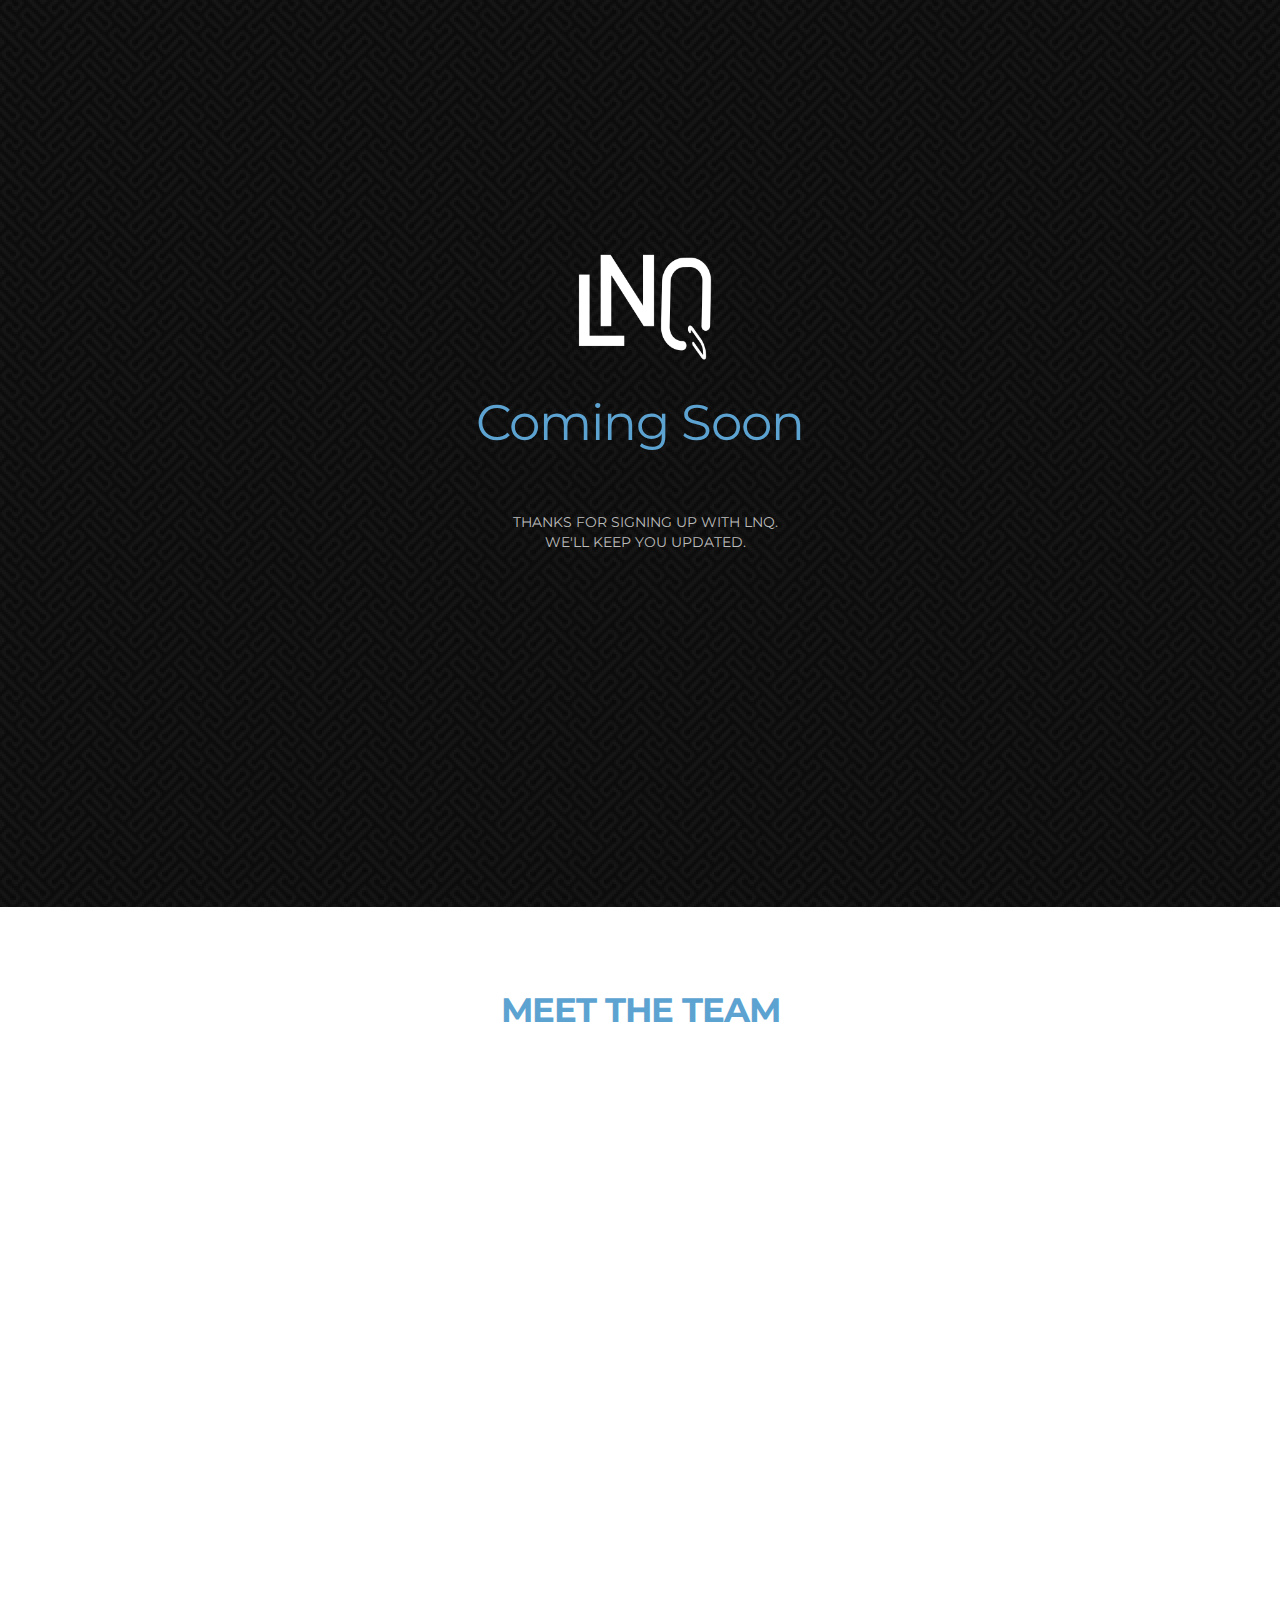
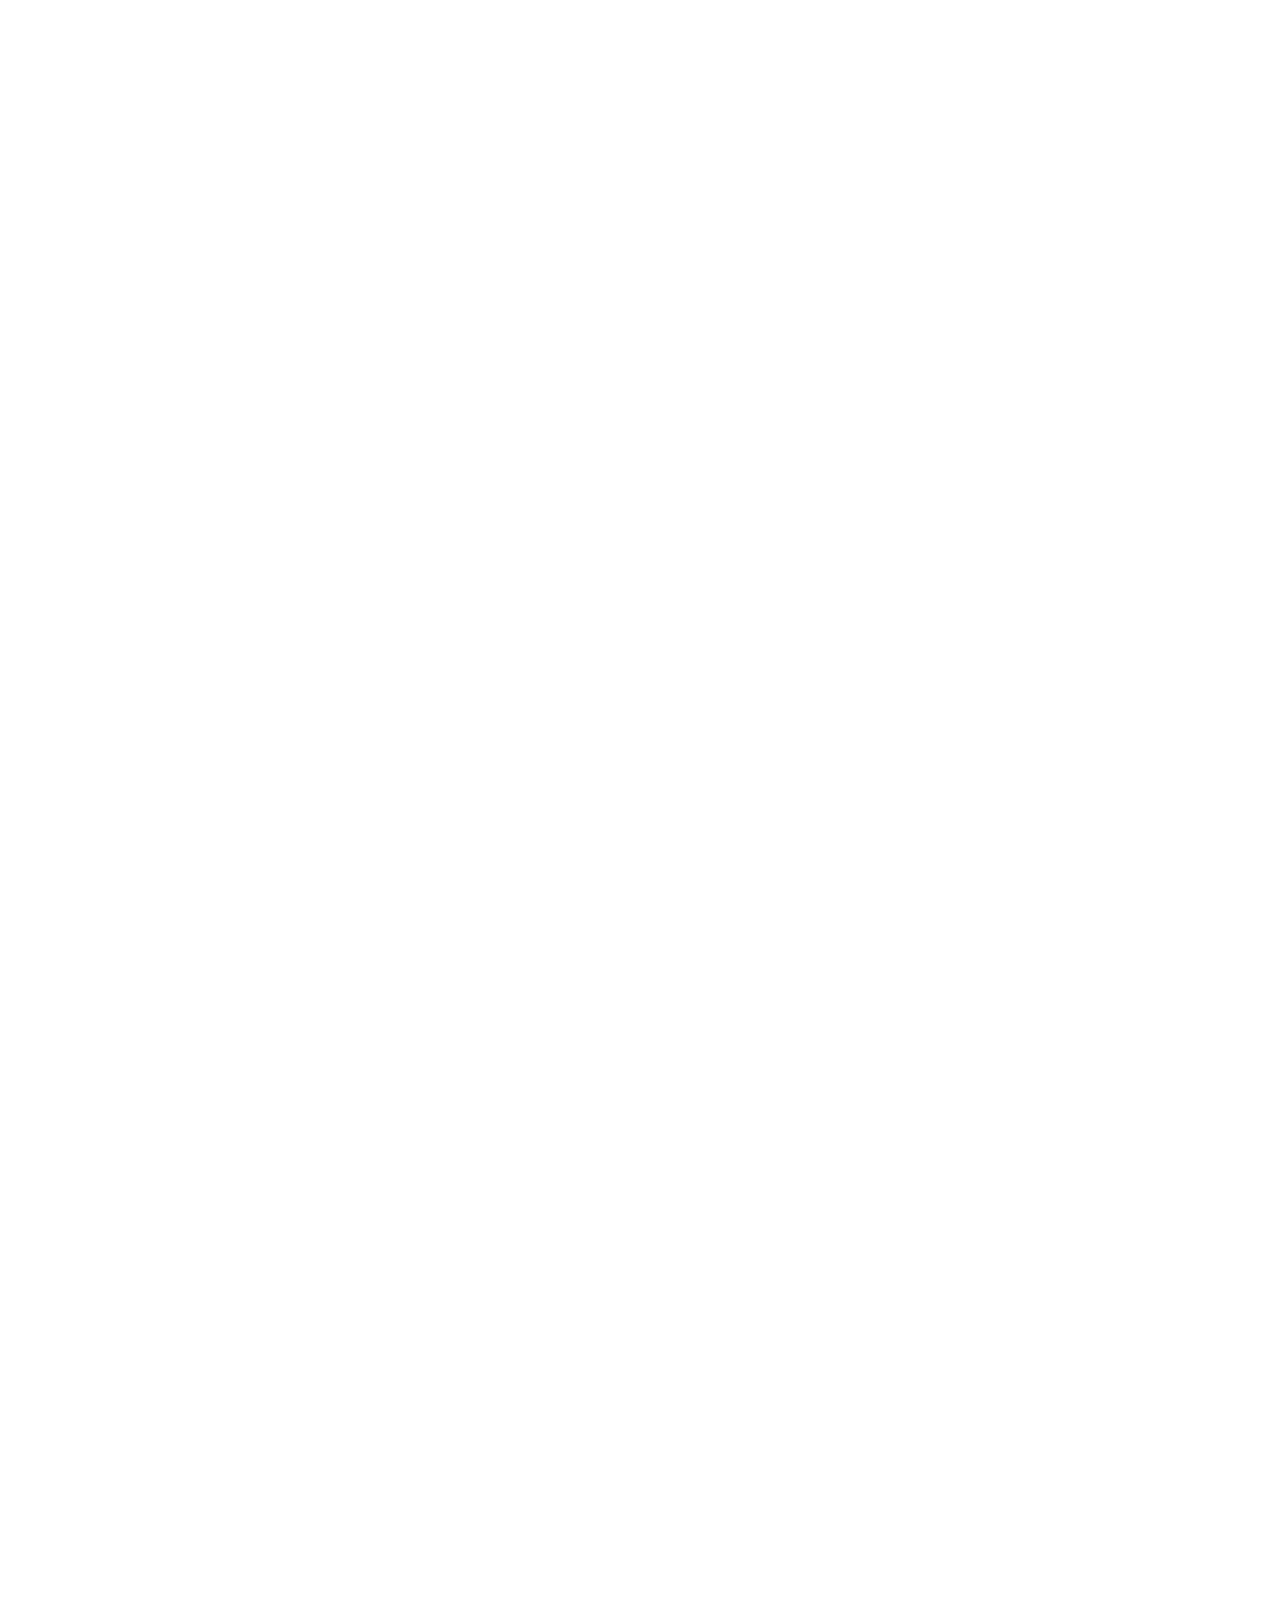
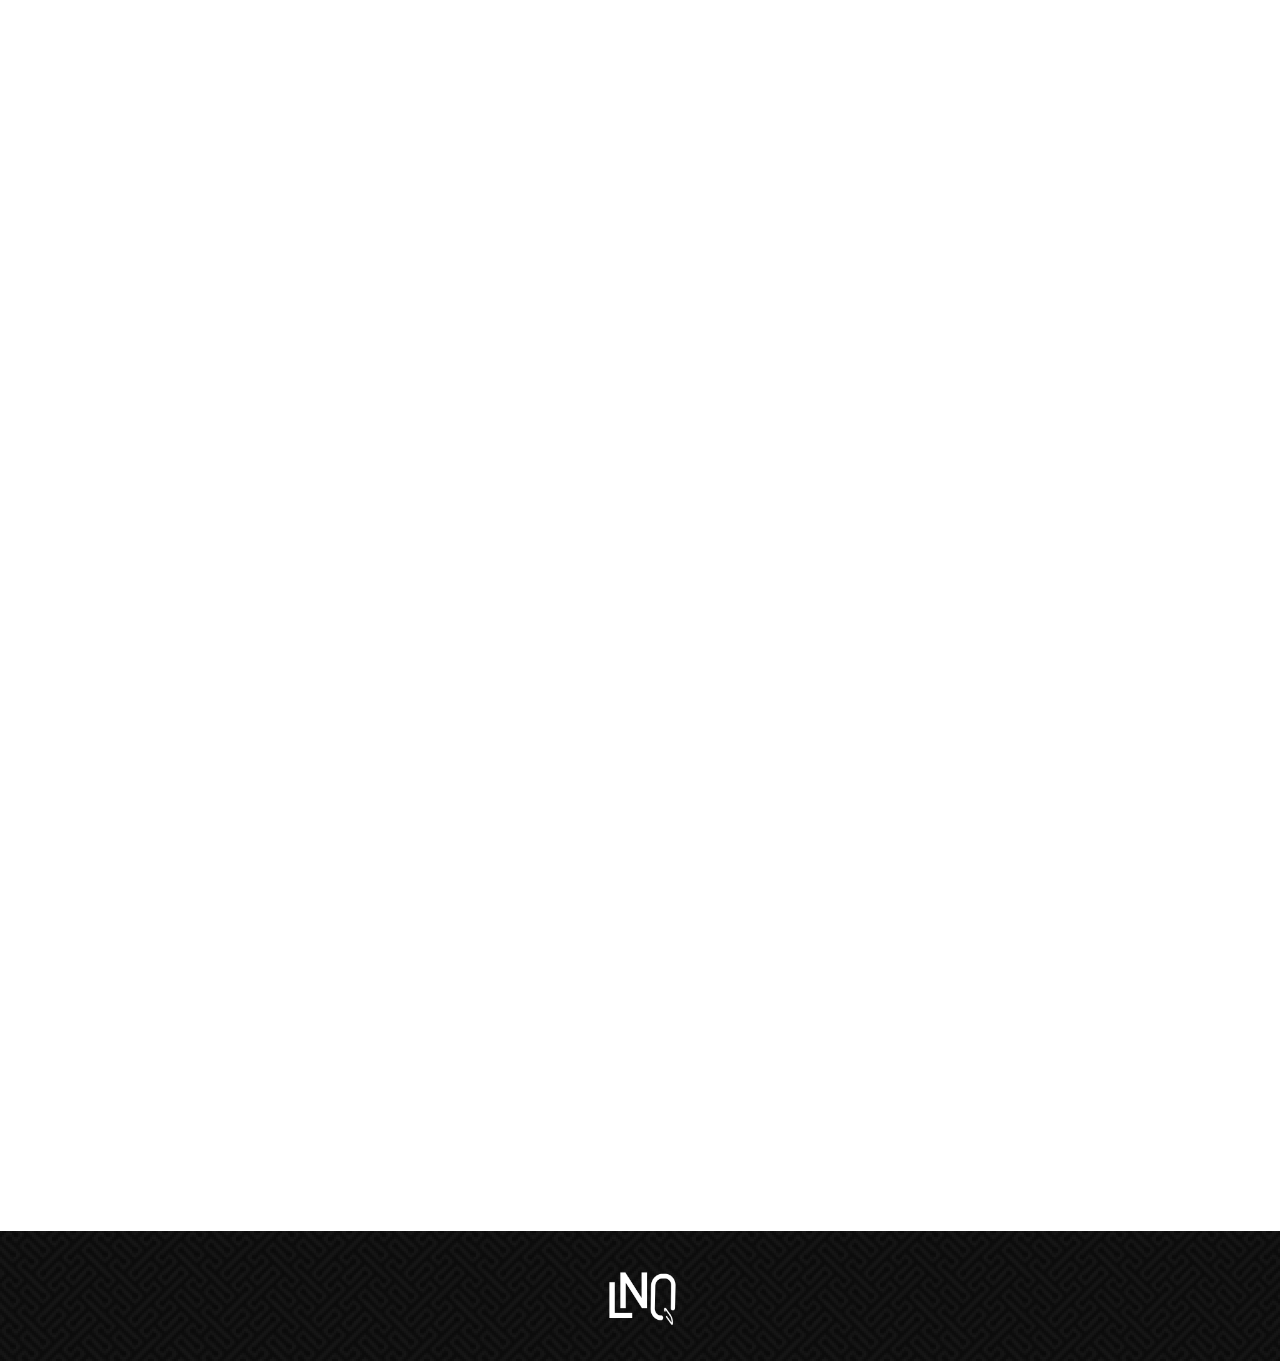
==== thanks-for-signing-up.html @ 4c116ed5 "change Alison's bio from Socialwise to Conscious Office" ====
<!doctype html>
<html>
<head>
<meta charset="utf-8">
<meta name="viewport" content="width=device-width, maximum-scale=1">

<title>LNQ Systems | Thanks for Signing Up</title>
<link rel="icon" href="favicon.png" type="image/png">
<link rel="shortcut icon" href="favicon.ico" type="img/x-icon">

<link href='http://fonts.googleapis.com/css?family=Montserrat:400,700' rel='stylesheet' type='text/css'>
<link href='http://fonts.googleapis.com/css?family=Open+Sans:400,300,800italic,700italic,600italic,400italic,300italic,800,700,600' rel='stylesheet' type='text/css'>

<link href="css/bootstrap.css" rel="stylesheet" type="text/css">
<link href="css/template-styling.css" rel="stylesheet" type="text/css">
<link href="css/font-awesome.css" rel="stylesheet" type="text/css">
<link href="css/responsive.css" rel="stylesheet" type="text/css">
<link href="css/animate.css" rel="stylesheet" type="text/css">
<link href="css/lnq-styling.css" rel="stylesheet" type="text/css">

<!--[if IE]><style type="text/css">.pie {behavior:url(PIE.htc);}</style><![endif]-->

<script type="text/javascript" src="js/jquery.1.8.3.min.js"></script>
<script type="text/javascript" src="js/bootstrap.js"></script>
<script type="text/javascript" src="js/jquery-scrolltofixed.js"></script>
<script type="text/javascript" src="js/jquery.easing.1.3.js"></script>
<script type="text/javascript" src="js/jquery.isotope.js"></script>
<script type="text/javascript" src="js/wow.js"></script>
<script type="text/javascript" src="js/classie.js"></script>


<!--[if lt IE 9]>
    <script src="js/respond-1.1.0.min.js"></script>
    <script src="js/html5shiv.js"></script>
    <script src="js/html5element.js"></script>
<![endif]-->


</head>
<body>
<div style="overflow:hidden;">
<header class="header" id="header"><!--header-start-->
	<div class="container">
    	<figure class="logo">
            <a href="index.html"><img src="img/lnq_logo.png" alt="LNQ Logo 1" id="lnq-logo"></a>  
        	<!-- <a href="#"><img src="img/lnq_logo_color_link.png" alt="LNQ Logo 1" id="lnq-logo"></a>	 -->
        </figure>	
        <h1 id="coming-soon" class="blue">Coming Soon</h1>
        <br>
        <ul class="we-create animated fadeInUp delay-1s">
        	<li>Thanks for signing up with LNQ.<br>
        	We'll keep you updated.</li>
        </ul>
    </div>
</div>
</header><!--header-end-->

<!-- still TODO : make LNQ logo higher up vertically on small screens, connect agile crm, input bios, add favicon -->



<section class="main-section team" id="team"><!--main-section team-start-->
    <div class="container">
        <h2>Meet The Team</h2><br>
       <!--  <h6>Tagline area.</h6> -->
        <div class="team-leader-block clearfix">
            <div class="team-leader-box wow fadeInDown delay-03s no-border-before">
              <!--   <div class="team-leader wow fadeInDown delay-03s"> 
                    <div class="team-leader-shadow"><a href="#"></a></div>
                    <img src="img/generic-profile-photo.jpg" alt="">
                    <ul>
                        <li><a href="#" class="fa-twitter"></a></li>
                        <li><a href="#" class="fa-facebook"></a></li>
                        <li><a href="#" class="fa-pinterest"></a></li>
                        <li><a href="#" class="fa-google-plus"></a></li>
                    </ul>
                </div> -->
                <div class="row">
                    <div class="col-sm-6 leader-1">
                        <h3>Ahsan Awan</h3>
                        <span>Chief Executive Officer</span>
                        <p>Ahsan Awan is a founder, Board Director, and CEO of LNQ Systems, as well as the founder and CEO of American Presswire. He is the former CEO of Occulex, an augmented reality medical device and imaging technology developer, and former CEO of Global CINRG, a multinational biopharma CRO. He also served as founding Director of the Clinical Trials Division of Pharmalink, Inc., a pharmaceutical product reverse distributor, as well as Director of Development at California Northstate University.</p>
                    </div><!-- end .col-sm-6 -->
                    <div class="col-sm-6">
                        <p>Mr. Awan caused operational growth that lead to successful contingent resourcing efforts in nearly 100 different countries and involving nearly 200 pharmaceutical products over a 10 year period. His achievements and success in pharmaceuticals and healthcare have been acknowledged in PharmaVioce Magazine, where he was a member of the prestigious PharmaVoice 100 in 2006, 2007, 2009 and 2011. He brought seasoned software development, clinical development, contingent workforce and outsourcing leadership experience to the Clinical Trials Division of PharmaLink, where he was the principal architect of the TRAPS™ Supply Chain Management and drug accountability software system. He also led a CNU team that developed one of the most innovative governance systems and curricular models for medical education in the world. He attended the University of Oregon, The George Washington University, and the University of Florida.</p>
                        <p>Mr. Awan serves as a Key Opinion Leader and Consultant to numerous Wall Street hedge and mutual funds, investment banks and firms, as well as a handful of private and public companies involved in technology, software, healthcare, pharmaceuticals, medical device, and other related enterprises.</p>
                    </div><!-- end .col-sm-6 -->
                </div><!-- end div .row -->
            </div>
        </div>
        <div class="team-leader-block clearfix">
            <div class="team-leader-box  wow fadeInDown delay-03s">
                <!-- <div class="team-leader wow fadeInDown delay-03s"> 
                    <div class="team-leader-shadow"><a href="#"></a></div>
                    <img src="img/generic-profile-photo.jpg" alt="">
                    <ul>
                        <li><a href="#" class="fa-twitter"></a></li>
                        <li><a href="#" class="fa-facebook"></a></li>
                        <li><a href="#" class="fa-pinterest"></a></li>
                        <li><a href="#" class="fa-google-plus"></a></li>
                    </ul>
                </div> -->
                <div class="row">
                    <div class="col-sm-6 leader-3">
                        <h3>Neil Manning</h3>
                        <span>Chief Operating Officer</span>
                        <p>Neil Manning is a founder, Board Director, and COO of LNQ Systems, an Executive Director of American Presswire, and Manager of Professional Services at a fortune 500 software development firm. He is a former project executive at EPIQ Systems, a legal services firm that facilitated numerous large Class Action lawsuits including the creation of software to process claims, determine awards, and deliver payments to class members.</p>
                    </div><!-- end .col-sm-6 -->
                    <div class="col-sm-6">
                        <p>Mr. Manning is a key client relationship manager. His achievements and success in the legal and technology fields have been widely recognized. His teams represent anywhere from 30 to 70 percent of his division’s revenue, and he has been trusted with the most complex projects and largest team oversight. Some of the major class action cases Mr. Manning oversaw include: the Exxon Valdez Oil Spill, In Re Managed Care Litigation, and Hurricane Katrina Insurance Mediations. More recently, Mr. Manning has moved into the technology development field working with top tier Banks and Credit Unions developing technological solutions to help ease the movement of money, provide simple solutions to assist banks in the move away from the brick and mortar and into the virtual space, retaining and building end-users, and increasing revenue 10-fold. He attended the University of Oregon, the University of Portland, and holds numerous leadership and management certificates.</p>
                        <p>Mr. Manning serves as a Key Opinion Leader and Consultant to Wall Street hedge and mutual funds, investment banks and companies involved in banking, financial technology, software development, and other related business sectors.</p>
                    </div><!-- end .col-sm-6 -->
                </div><!-- end div .row -->
            </div><!-- end team-laeder-box -->
        </div>
        <div class="team-leader-block clearfix">
            <div class="team-leader-box wow fadeInDown delay-03s">
                <!-- <div class="team-leader  wow fadeInDown delay-06s"> 
                    <div class="team-leader-shadow"><a href="#"></a></div>
                    <img src="img/generic-profile-photo.jpg" alt="">
                    <ul>
                        <li><a href="#" class="fa-twitter"></a></li>
                        <li><a href="#" class="fa-facebook"></a></li>
                        <li><a href="#" class="fa-pinterest"></a></li>
                        <li><a href="#" class="fa-google-plus"></a></li>
                    </ul>
                </div> -->
                <div class="row">
                    <div class="col-sm-6 leader-4">
                        <h3>Alison Ostendorf</h3>
                        <span>Chief Product Officer</span>
                        <p>Alison Ostendorf is a founder, Board Director, and CXO of LNQ Systems, as well as the founder of Responsive Redesign, and founder of Conscious Office Inc., a business products supplier focused on green supply chain and scalable environmental sustainability. She is a former licensed real estate agent in the state of New York, as well as a highly experienced laboratory scientist focused on optical fluorescence and confocal microscopy focused on improving targeting and mapping of cell activity and interaction. Ms. Ostendorf is also an experienced lighting design and stage management expert with nearly a decade of experience involving over 120 different shows in the San Francisco Bay Area and New York City.</p>
                    </div><!-- end .col-sm-6 -->
                    <div class="col-sm-6">
                        <p>Ms. Ostendorf is a self-taught coder responsible for software that automates the investment property location process. She oversees a rapidly growing agency responsible for the development of a half dozen disruptive technologies as well as FundImpact.io, a site that aids investors with the identification and location of social ventures they’re passionate about. At the age of 20, she was considered a confocal and fluorescence microscopy expert and was teaching PhD students. She attended the University of California, Berkeley, and Merritt College.</p> 
                        <p>Ms. Ostendorf is a member of the Social Venture Network and the American Sustainable Business Council. She serves as a Key Opinion Leader and Consultant to Wall Street hedge and mutual funds, investment banks and firms, as well as a handful of companies involved in technology, software, real estate, and various other enterprises.</p>
                    </div><!-- end .col-sm-6 -->
                </div><!-- end div .row -->
            </div><!-- end .team-leader-box -->
        </div><!-- end .team-leader-block -->
        <div class="team-leader-block clearfix">
            <div class="team-leader-box wow fadeInDown delay-03s no-border-before">
              <!--   <div class="team-leader wow fadeInDown delay-03s"> 
                    <div class="team-leader-shadow"><a href="#"></a></div>
                    <img src="img/generic-profile-photo.jpg" alt="">
                    <ul>
                        <li><a href="#" class="fa-twitter"></a></li>
                        <li><a href="#" class="fa-facebook"></a></li>
                        <li><a href="#" class="fa-pinterest"></a></li>
                        <li><a href="#" class="fa-google-plus"></a></li>
                    </ul>
                </div> -->
                <div class="row">
                    <div class="col-sm-6 leader-1">
                        <h3>Matthew Woodget</h3>
                        <span>Chief Marketing Officer</span>
                        <p>Matthew Woodget is the CMO of LNQ Systems, as well as the founder and Chief Strategist of Go Narrative, a strategic marketing enterprise focused on business storytelling. He is a former SVP of Emphatic Thinking, and a former Senior Manager at Microsoft. He has also held multiple positions at Intel Corp.</p>
                    </div><!-- end .col-sm-6 -->
                    <div class="col-sm-6">
                        <p>Mr. Woodget is an award winning marketing campaign producer whose work has been directly responsible for more than doubling enterprise revenue. He has successfully filed a patent and led the launch of a near billion dollar Microsoft subsidiary. He has also led global partnerships with the Lotus Formula One auto racing team, and he has overseen global events catering to nearly 200,000 customers. He attended the University of Kent at Canterbury, U.K.</p>
                        <p>Mr. Woodget serves as a Key Opinion Leader and Consultant to numerous Wall Street hedge and mutual funds, investment banks and firms, as well as a handful of private and public companies involved in technology, software, and a number of other enterprises.</p>
                    </div><!-- end .col-sm-6 -->
                </div><!-- end div .row for Matt Woodget -->
            </div><!-- end team-leader-box -->
        </div><!-- end team-leader-block -->
        <div class="team-leader-block clearfix">
            <div class="team-leader-box wow fadeInDown delay-03s no-border-before">
              <!--   <div class="team-leader wow fadeInDown delay-03s"> 
                    <div class="team-leader-shadow"><a href="#"></a></div>
                    <img src="img/generic-profile-photo.jpg" alt="">
                    <ul>
                        <li><a href="#" class="fa-twitter"></a></li>
                        <li><a href="#" class="fa-facebook"></a></li>
                        <li><a href="#" class="fa-pinterest"></a></li>
                        <li><a href="#" class="fa-google-plus"></a></li>
                    </ul>
                </div> -->
                <div class="row">
                    <div class="col-sm-6 leader-1">
                        <h3>Bobby Kaura</h3>
                        <span>Chief Strategy Officer</span>
                        <p>Bobby is the [CSO] of LNQ Systems, as well as an Associate Director of Market Business Development at Illumina Inc., a global leader in the development, manufacture, and marketing of genomics technologies. He has spent numerous years at the nexus of healthcare and technology, leading and delivering initiatives to achieve better outcomes for patients.  He recently left the NHS sector, and prior to that was the Head of Strategy and Marketing at Thermaprox, as well as the former UK Healthcare Strategist and Program Lead, Chief of Staff, and Strategic Projects Manager for F. Hoffmann-La Roche AG, one of the world’s largest and most respected biopharma and health science enterprises.</p>
                    </div><!-- end .col-sm-6 -->
                    <div class="col-sm-6">
                        <p>Bobby has spent years overseeing high level corporate strategy both externally as it relates to policy and communication, as well as internally as it relates to the confluence of science, finance and IT. He has successfully secured investment from the Sustainability Transformation Fund bringing about improved access to care for patients , as well as authoring a paper on thermal mass and the cold supply chain to support grant applications from the Gates Foundation, GAVI and UNESCO. He has extensive experience in conceiving and transforming strategy in to operational deliverables, developing business use cases, writing white papers, and working with complex data analytics.  He attended the University of London.</p>
                        <p>Bobby serves as an Advisor and Consultant to numerous Accelerators, as well as a handful of private and public companies involved in technology, healthcare, biotechnology and pharmaceuticals.</p>
                    </div><!-- end .col-sm-6 -->
                </div><!-- end div .row for Matt Woodget -->
            </div><!-- end team-leader-box -->
        </div><!-- end team-leader-block -->
        <div class="team-leader-block clearfix">
            <div class="team-leader-box wow fadeInDown delay-03s no-border-before">
              <!--   <div class="team-leader wow fadeInDown delay-03s"> 
                    <div class="team-leader-shadow"><a href="#"></a></div>
                    <img src="img/generic-profile-photo.jpg" alt="">
                    <ul>
                        <li><a href="#" class="fa-twitter"></a></li>
                        <li><a href="#" class="fa-facebook"></a></li>
                        <li><a href="#" class="fa-pinterest"></a></li>
                        <li><a href="#" class="fa-google-plus"></a></li>
                    </ul>
                </div> -->
                <div class="row">
                    <div class="col-sm-6 leader-1">
                        <h3>James Gleason</h3>
                        <span>Chief Financial Officer</span>
                        <p>James Gleason is a Board Director and CFO of LNQ Systems, as well as a Senior Manager of Operations Finance at Masimo Corp., a leading publicly-traded medical technology company. He is a former Finance Manager and Senior Analyst at Ciena Corp. and MetLife, former VP of Finance at Digital Broadband, Inc., and a former finance consultant with significant experience at Ingram Micro, Taco Bell Corp, El Pollo Loco, and Diedrich Coffee.</p>
                    </div><!-- end .col-sm-6 -->
                    <div class="col-sm-6">
                        <p>Mr. Gleason oversees development and management of a $300MM annual operating expense budget and conducts capital planning and ROI analysis for $100MM of annual capital purchases for a $600MM global enterprise where he supports budgeting and forecasting for R&amp;D, G&amp;A, Marketing and Sales functions. He has overseen financial management and expense tracking of $100MM new building purchase and construction project, development of a $30MM marketing and advertising budget, development of a $12MM annual IT budget and operating plan, as well as development and oversight of product lifecycle, product warranty, and multinational production inventory. He has also provided strategic development and support for companies like Ford, Visteon, Kaiser, Shell Oil, and PG&ambp;E. He attended the University of Oregon and the University of Southern California.</p>
                        <p>Mr. Gleason serves as a Key Opinion Leader and Consultant to numerous Wall Street hedge and mutual funds, investment banks and firms, as well as a handful of private and public companies involved in technology, healthcare, medical device, and other related enterprises.</p>
                    </div><!-- end .col-sm-6 -->
                </div><!-- end div .row for Matt Woodget -->
            </div><!-- end team-leader-box -->
        </div><!-- end team-leader-block -->                
    </div><!-- end .container -->
</section><!-- main-section #team-end-->

</div>
<footer class="footer">
    <div class="container">
        <div class="footer-logo">
            <a href="#">
                <img src="img/lnq_logo.png" alt="">
            </a>
        </div>
       <!--  <span class="copyright">Copyright © 2015 | <a href="http://bootstraptaste.com/">Bootstrap Themes</a> by BootstrapTaste</span> -->
    </div>
    <!-- 
        All links in the footer should remain intact. 
        Licenseing information is available at: http://bootstraptaste.com/license/
        You can buy this theme without footer links online at: http://bootstraptaste.com/buy/?theme=Knight
    -->
</footer>
<script type="text/javascript">
    $(document).ready(function(e) {
        $('#test').scrollToFixed();
        $('.res-nav_click').click(function(){
            $('.main-nav').slideToggle();
            return false     
        });
    });
</script>
<script>
wow = new WOW(
  {
    animateClass: 'animated',
    offset:       100
  }
);
wow.init();
</script>
<script type="text/javascript">
    $(window).load(function(){
        
        $('.main-nav li a').bind('click',function(event){
            var $anchor = $(this);
            
            $('html, body').stop().animate({
                scrollTop: $($anchor.attr('href')).offset().top - 102
            }, 1500,'easeInOutExpo');
            /*
            if you don't want to use the easing effects:
            $('html, body').stop().animate({
                scrollTop: $($anchor.attr('href')).offset().top
            }, 1000);
            */
            event.preventDefault();
        });
    })
</script>

<script type="text/javascript">

$(window).load(function(){
  
  
  var $container = $('.portfolioContainer'),
      $body = $('body'),
      colW = 375,
      columns = null;

  
  $container.isotope({
    // disable window resizing
    resizable: true,
    masonry: {
      columnWidth: colW
    }
  });
  
  $(window).smartresize(function(){
    // check if columns has changed
    var currentColumns = Math.floor( ( $body.width() -30 ) / colW );
    if ( currentColumns !== columns ) {
      // set new column count
      columns = currentColumns;
      // apply width to container manually, then trigger relayout
      $container.width( columns * colW )
        .isotope('reLayout');
    }
    
  }).smartresize(); // trigger resize to set container width
  $('.portfolioFilter a').click(function(){
        $('.portfolioFilter .current').removeClass('current');
        $(this).addClass('current');
 
        var selector = $(this).attr('data-filter');
        $container.isotope({
            
            filter: selector,
         });
         return false;
    });
  
});

</script>
</body>
</html>
---- css/template-styling.css ----
@charset "utf-8";
/*
 Knight Bootstrap theme by BootstrapTaste.com
 Theme URI: http://bootstraptaste.com/knight-free-bootstrap-theme/
 Author: BootstrapTaste
 Author URI: http://bootstraptaste.com
 */
 
/* CSS Document */

/* Float Elements 
---------------------------------*/
.fl-lt {float:left;}
.fl-rt {float:right;}

/* Clear Floated Elements
---------------------------------*/
.clear {
  clear: both;
  display: block;
  overflow: hidden;
  visibility: hidden;
  width: 0;
  height: 0;
}

.clearfix:before,
.clearfix:after {
  content: '\0020';
  display: block;
  overflow: hidden;
  visibility: hidden;
  width: 0;
  height: 0;
}

.clearfix:after {
  clear: both;
}

.figure{ margin:0px;}

img{ max-width:100%;}

a, a:hover, a:active{ outline:0px !important}

@font-face {
  font-family: 'FontAwesome';
  src: url('../fonts/fontawesome-webfont.eot?v=4.1.0');
  src: url('../fonts/fontawesome-webfont.eot?#iefix&v=4.1.0') format('embedded-opentype'), url('../fonts/fontawesome-webfont.woff?v=4.1.0') format('woff'), url('../fonts/fontawesome-webfont.ttf?v=4.1.0') format('truetype'), url('../fonts/fontawesome-webfont.svg?v=4.1.0#fontawesomeregular') format('svg');
  font-weight: normal;
  font-style: normal;
}

/* Primary Styles
---------------------------------*/
body {
	background:#fff;
	font-family: 'Open Sans', sans-serif;
	/*font-size:14px;*/
	font-weight:normal;
	color:#888888;
	margin:0;
}
h2{
	font-size:34px;
	color:#222222;
	font-family: 'Montserrat', sans-serif;
	font-weight:700;
	letter-spacing: -1px;
	margin:0 0 15px 0;
	text-align:center;
	text-transform:uppercase;
}
h3{
	font-family: 'Montserrat', sans-serif;
	color:#222222;
	/*font-size:16px;*/
	margin:0 0 5px 0;
	text-transform:uppercase;
	font-weight:400;
}
h6{
	font-size:16px;
	color:#888888;
	font-family: 'Open Sans', sans-serif;
	font-weight:400;
	text-align:center;
	margin:0 0 60px 0;
}
p{
	line-height:24px;
	margin:0;
}

/* Header Styles
---------------------------------*/

.header{
	text-align:center;
	background:url(../img/pw_maze_black_2X.png) left top repeat;
	padding:180px 0 300px 0;
}
.logo{
	/*width:130px;*/
	/*margin:0 auto 35px;*/
}
.header h1{
	font-family: 'Montserrat',sans-serif;
	font-size:50px;
	font-weight:400;
	letter-spacing: -1px;
	margin:0 0 22px 0 ;
	color:#fff;
}

.we-create{
	padding:0;
	margin:35px 0 55px;
}
.wp-pic{
	margin-bottom:20px;
}
.we-create li{
	display:inline-block;
	font-family: 'Montserrat',sans-serif;
	font-size:14px;
	color: #bcbcbc;
	text-transform: uppercase;
	font-weight: 400;
	margin:0 5px 0 0;
	padding:0 0 0 15px;
}
.we-create li:first-child{
	background:none;
}

.start-button {
	padding-left: 0px;
}

.start-button li a{
color: #fff;
}


.link{
	padding:15px 35px;
	background:#5CA3D1;
	color:#fff !important;
	font-size:16px;
	font-weight:400;
	font-family: 'Montserrat', sans-serif;
	display:inline-block;
	border-radius:3px;
	text-transform:uppercase;
	line-height:25px;
	margin-bottom:20px;
	transition:all 0.3s ease-in-out;
	-moz-transition:all 0.3s ease-in-out;
	-webkit-transition:all 0.3s ease-in-out;
}
.link:hover {
	text-decoration:none;
	color:#5CA3D1 !important;
	background:#fff;
}

.link:active, .link:focus {
	background: #7cc576;
	text-decoration:none;
	color:#fff !important;
}

/* Navigation
---------------------------------*/
.main-nav-outer{
	padding:0px;
	border-bottom:1px solid #dddddd;
	box-shadow:0 4px 5px -3px #ececec;
	position:relative;
	background:#fff;
}
.main-nav{
	text-align:center;
	margin:10px 0 0px;
	padding:0;
	list-style:none;
}
.main-nav li{
	display:inline;
	margin:0 1px;
}
.main-nav li a{
	display:inline-block;
	color:#222222;
	text-transform:uppercase;
	font-family: 'Montserrat', sans-serif;
	text-decoration: none;
	line-height:20px;
	margin:17px 32px;
	transition:all 0.3s ease-in-out;
	-moz-transition:all 0.3s ease-in-out;
	-webkit-transition:all 0.3s ease-in-out;
}

.main-nav li a:hover{ 
	text-decoration:none;
	color: #7cc576;
}

.small-logo{ 
	padding:0 32px;
}

.main-section{
	padding:90px 0 110px;
}


/* Services
---------------------------------*/

.service-list{
	padding:0 0 0 0;
	font-size:14px;
	margin-bottom:40px;
}
.service-list-col1{
	float:left;
	width:60px;
}
.service-list-col1 i{
	font-style:normal;
	font-size:38px;
	display:block;
	color:#222;
	font-family: 'FontAwesome';
	line-height:38px;
}
.service-list-col2{
	overflow:hidden;	
}
.main-section.alabaster{
	background:#fafafa;
}

/* Featured Work
---------------------------------*/
.featured-work{
	font-size:14px;
}
.featured-work h2{
	text-align:left;
}
.featured-box{
	padding:0 0 0 0;
	margin-bottom:25px;
	font-size:14px;
}
.featured-box h3{
	margin-bottom:5px;
}
.featured-box p{
	line-height:22px;
}
.featured-work p.padding-b{
	padding-bottom:35px;
}
.featured-box-col1{
	width:60px;
	float:left;
}
.featured-box-col1 i{
	display:block;
	line-height:38px;
	font-family: 'FontAwesome';
	font-size:38px;
	color:#777777;
	font-style:normal;
}
.featured-box-col2{ overflow:hidden;}
.featured-box.magic{
	background:url(../img/magic.png) left top no-repeat;
}
.featured-box.packaged{
	background:url(../img/packaged.png) left top no-repeat;
}
.featured-box.seo{
	background:url(../img/seo.png) left top no-repeat;
}
.Learn-More{
	display:inline-block;
	padding:0 5px 0 0;
	color:#7cc576;
	font-size:16px;
	text-transform:uppercase;
	font-family: 'Montserrat', sans-serif;
	font-weight:400;
	line-height:24px;
	transition:all 0.3s ease-in-out;
	-moz-transition:all 0.3s ease-in-out;
	-webkit-transition:all 0.3s ease-in-out;
	display: none;
}
.Learn-More i{ 
	padding-right:15px;
}

.Learn-More:hover, .Learn-More:focus{ 
	text-decoration:none;
	color: #111;
}


/* Portfolio
---------------------------------*/
.Portfolio-nav{
	padding:0;
	margin:0 0 45px 0;
	list-style:none;
	text-align:center;
}
.Portfolio-nav li{
	margin:0 10px;
	display:inline;
}
.Portfolio-nav li a{
	display:inline-block;
	padding:10px 22px;
	font-size:12px;
	line-height:20px;
	color:#222222;
	border-radius:4px;
	text-transform:uppercase;
	font-family: 'Montserrat', sans-serif;
	background:#f7f7f7;
	margin-bottom:5px;
	transition:all 0.3s ease-in-out;
	-moz-transition:all 0.3s ease-in-out;
	-webkit-transition:all 0.3s ease-in-out;
}
.Portfolio-nav li a:hover{
	background:#7cc576;
	color:#fff;
	text-decoration:none;
}

.portfolioContainer{
	margin:0 auto;
	padding-left:15px;
}

.Portfolio-box{
	text-align:center;
	margin-bottom:30px;
	height:350px;
	width:350px;
	overflow:hidden;
	float:left;
	padding:0;
}
.Portfolio-box img{
	margin-bottom:25px;
	transition:all 0.3s ease-in-out;
	-moz-transition:all 0.3s ease-in-out;
	-webkit-transition:all 0.3s ease-in-out;	
}

.Portfolio-box img:hover {
	opacity: 0.6;
}

.Portfolio-nav li a.current{
	background:#7cc576;
	color:#fff;
	text-decoration:none;
}
img {
   max-width:100%;
}

/* no transition on .isotope container */

.isotope .isotope-item {
  /* change duration value to whatever you like */
  -webkit-transition-duration: 0.6s;
     -moz-transition-duration: 0.6s;
          transition-duration: 0.6s;
}

.isotope .isotope-item {
  -webkit-transition-property: -webkit-transform, opacity;
     -moz-transition-property:    -moz-transform, opacity;
          transition-property:         transform, opacity;
}

.main-section.paddind{
	padding-bottom:60px;
}

/* Clients
---------------------------------*/
.client-part{
	background:url(../img/section-bg1.jpg) center center no-repeat;
	background-size:cover;
	padding:55px 0;
	text-align:center;
}
.client-part-haead{
	color:#fdfdfd;
	font-size:28px;
	line-height:41px;
	margin:30px 0 10px;
	font-family: ''Open Sans',sans-serif';
	font-style: italic;
}
.client{
	padding:0;
	margin:20px 0 0;
	list-style:none;
	text-align:center;
}
.client li{
	display:inline;
	margin:0 15px;
}
.client li a{
	display:inline-block;
}
.client li a img{
	margin-bottom:15px;
	border-radius:50%;
}
.client li a:hover{
	text-decoration:none;
}
.client li a h3{
	color:#ffffff;
}
.client li a span{
	color:#f1f1f1;
}
.quote-right{
	font-style:normal;
	width:68px;
	height:68px;
	margin:0 auto;
	border:2px solid #7cc576;
	border-radius:50%;
	display:block;
	line-height:68px;
	text-align:center;
	font-size:27px;
	color:#7cc576;
	cursor: pointer;
	transition:all 0.3s ease-in-out;
	-moz-transition:all 0.3s ease-in-out;
	-webkit-transition:all 0.3s ease-in-out;
}

.quote-right:hover{
color: #fff;
border: 2px solid #fff;
}

.c-logo-part{
	background:#7cc576;
	padding:25px 0;
    filter: alpha(opacity=60);
}
.c-logo-part ul{
	padding:0;
	margin:0;
	list-style:none;
	text-align:center;
}
.c-logo-part ul li{
	display:inline;
	margin:0 25px;
}
.c-logo-part ul a{
	display:inline-block;
	margin: 0 20px;
}
.main-section.team{
	padding:85px 0;
}
.main-section.team h6{
	margin-bottom:40px;
}


/* Team
---------------------------------*/
.team-leader-block{
	max-width:993px;
	margin:0 auto;
}
.team-leader-box{
	margin-top: 20px;
	margin-bottom: 20px;
	/*margin-right: 3.82979%;*/
	width:100%;
	/*height: 490px;*/
	overflow: hidden;
	text-align: center;
	float: left;
}

.team-leader-box span{
	margin-bottom: 24px;
	display:block;
}
.team-leader-box:nth-of-type(3n+0){ margin:0;}
.team-leader{
	width:auto;
	height:auto;
	position:relative;
	border-radius: 50%;
	box-shadow:0px 0px 0px 7px rgba(241,241,241,0.80);
	margin:7px 7px 25px 7px;
	
}

.team-leader-shadow{
	transition:all 0.3s ease-in-out;
	-moz-transition:all 0.3s ease-in-out;
	-webkit-transition:all 0.3s ease-in-out;
	border-radius:50%;
	position:absolute;
	width:100%;
	height:100%;
	z-index:10;
	border-radius:50%;
}
.team-leader-shadow a{
	display:block;
	width:100%;
	height:100%;
}
.team-leader:hover .team-leader-shadow{
	box-shadow:inset  0px 0px 0px 148px rgba(17,17,17,0.80);
}
.team-leader:hover ul{ display:block; opacity:1}
.team-leader img{
	display:block;
	border-radius:50%;
}
.team-leader ul{
	display:block;
	opacity:0;
	padding:0;
	margin:0;
	list-style:none;
	position:absolute;
	left:0;
	top:50%;
	width:100%;
	text-align:center;
	margin-top:-14px;
	z-index:15;
	transition:all 0.6s ease-in-out;
	-moz-transition:all 0.6s ease-in-out;
	-webkit-transition:all 0.6s ease-in-out;
}
.team-leader ul li{
	display:inline;
	margin:0 11px;
}
.team-leader ul li a{
	font-family: 'FontAwesome';
	display:inline-block;
	font-size:28px;
	color:#fff;	
	transition:all 0.3s ease-in-out;
	-moz-transition:all 0.3s ease-in-out;
	-webkit-transition:all 0.3s ease-in-out;
}
.team-leader ul li a:hover, .team-leader ul li a:focus{
	text-decoration:none;
}
.team-leader ul li a.fa-twitter:hover{
	color:#55acee;
}
.team-leader ul li a.fa-facebook:hover{
	color:#3b5998;
}
.team-leader ul li a.fa-pinterest:hover{
	color:#cb2026;
}
.team-leader ul li a.fa-google-plus:hover{
	color:#dd4b39;
}

/* Talk Business
---------------------------------*/
.business-talking{
	background:url(../img/section-bg2.jpg) top center no-repeat;
	background-size:cover;
	padding:60px 0 10px;
	text-align:center;
}
.business-talking h2{
	font-family: 'Montserrat', sans-serif;
	font-weight:700;
	padding:0;
	margin:20px 0 70px;
	text-transform:uppercase;
	font-size:42px;
	color:#fff;
}


/* Contact
---------------------------------*/
.main-section.contact{
	padding:90px 0 100px;
}

.main-section.contact{
	background:url(../img/bg-map.png) left 190px no-repeat;
}
.contact-info-box{
	font-size:15px;
	margin:0 0 14px 68px;
	padding-left:0;
}
.contact-info-box h3{
	font-size: 15px;
	font-weight:400;
	float:left;
	width:102px;
	margin-right:12px;
	line-height:28px;
}
.contact-info-box h3 i{
	font-style:normal;
	font-size:18px;
	color:#222222;
	font-family: 'FontAwesome';
	font-weight:normal;
	margin-right:7px;
}
.contact-info-box span{
	line-height:28px;
	display:block;
	overflow:hidden;
}
.social-link{
	padding:35px 0;
	margin:0 0 0 68px;
	display:block;
	overflow:hidden;
	list-style:none;
}
.social-link li{
	float:left;
	margin-right:8px;
}
.social-link li a{
	display:block;
	width:50px;
	height:50px;
	text-align:center;
	line-height:50px;
	font-size:25px;
	color:#fff;
	background:#222222;
	border-radius:50%;
	transition:all 0.3s ease-in-out;
}
.social-link li a:hover, .social-link li a:focus{
	text-decoration:none;
}
.twitter a:hover {
	background: #55acee;
}
.facebook a:hover {
	background: #3b5998;
}
.pinterest a:hover {
	background: #cb2026;
}
.gplus a:hover {
	background: #dd4b39;
}
.dribbble a:hover {
	background: #ea4c89;
}

.form{
	margin:0 66px 0 30px;
}
.input-text{
	padding:15px 16px;
	border:1px solid #ccc;
	width:100%;
	height:50px;
	display:block;
	border-radius:4px;
	font-size:15px;
	color:#aaa;
	font-family: 'Open Sans', sans-serif;
	margin:0 0 15px 0;
	transition:all 0.3s ease-in-out;
	-moz-transition:all 0.3s ease-in-out;
	-webkit-transition:all 0.3s ease-in-out;
}
.input-text:focus {
	border: 1px solid #7cc576;
	outline:0;
	-webkit-box-shadow: inset 0 1px 1px rgba(0, 0, 0, 0.075), 0 0 8px rgba(124, 197, 118, 0.3);
	-moz-box-shadow: inset 0 1px 1px rgba(0, 0, 0, 0.075), 0 0 8px rgba(124, 197, 118, 0.3);	
	box-shadow: inset 0 1px 1px rgba(0, 0, 0, 0.075), 0 0 8px rgba(124, 197, 118, 0.3);
}

.input-text.text-area{
	height:165px;
	resize:none;
	overflow:auto;
}
.input-btn{
	width:175px;
	height:50px;
	background:#66ADD7;
	border-radius:4px;
	color:#ffffff;
	font-size:14px;
	text-transform:uppercase;
	font-family: 'Montserrat', sans-serif;
	font-weight:400;
	border:0px;
	transition:all 0.3s ease-in-out;
	-moz-transition:all 0.3s ease-in-out;
	-webkit-transition:all 0.3s ease-in-out;
}

.input-btn:hover{
	background: #111;
	color: black;
}

/* Footer
---------------------------------*/

.footer{
	background:url(../img/pw_maze_black_2X.png) left top repeat;
	/*padding:35px 0 35px;*/
}
.footer-logo{
	margin:15px auto;
	/*width: 76px;*/
}
.copyright{
	color:#cccccc;
	font-size:14px;
	display:block;
	text-align:center;
}
.copyright a{
	color:#7cc576;
	font-weight:600;
	text-decoration: none;
	transition:all 0.3s ease-in-out;
	-moz-transition:all 0.3s ease-in-out;
	-webkit-transition:all 0.3s ease-in-out;
}

.copyright a:hover {
	color: #fff;
}

.res-nav_click {
	line-height:38px;
	font-family: 'FontAwesome';
	font-size:38px;
	text-decoration: none !important;
	color:#777777;
	font-style:normal;
	display:none;
	width:42px;
	height:27px;
	margin:20px auto;
	transition:all 0.3s ease-in-out;
	-moz-transition:all 0.3s ease-in-out;
	-webkit-transition:all 0.3s ease-in-out;
}

.res-nav_click:hover, .res-nav_click:active, .res-nav_click:focus {
	color: #7cc576 !important;
}

.portfolioContainer{
	max-width: 1140px;
}


/* Animation Timers
---------------------------------*/
.delay-02s { 
	animation-delay: 0.2s; 
	-webkit-animation-delay: 0.2s; 
}
.delay-03s { 
	animation-delay: 0.3s; 
	-webkit-animation-delay: 0.3s; 
}
.delay-04s { 
	animation-delay: 0.4s; 
	-webkit-animation-delay: 0.4s; 
}

.delay-05s { 
	animation-delay: 0.5s; 
	-webkit-animation-delay: 0.5s; 
}
.delay-06s { 
	animation-delay: 0.6s; 
	-webkit-animation-delay: 0.6s; 
}

.delay-07s { 
	animation-delay: 0.7s; 
	-webkit-animation-delay: 0.7s; 
}
.delay-08s { 
	animation-delay: 0.8s; 
	-webkit-animation-delay: 0.8s; 
}

.delay-09s { 
	animation-delay: 0.9s; 
	-webkit-animation-delay: 0.9s; 
}
.delay-1s { 
	animation-delay: 1s; 
	-webkit-animation-delay: 1s; 
}
.delay-12s { 
	animation-delay: 1.2s; 
	-webkit-animation-delay: 1.2s; 
}
---- css/responsive.css ----
/* ==========================================================================
   Media Queries
   ========================================================================== */


@media only screen and (min-width: 992px) {
	/****Ipad Landscape 1024 Container 970 ****/
	
	.service-list{ margin-bottom:30px;}
	.c-logo-part ul li{ margin:0 15px;}
	.form{ margin:0 0 0 20px}
	.main-nav{ display:block !important; }
	/*.portfolioContainer{ width:800px; margin:0px auto !important; } */ 
	
}	
   
@media only screen and (min-width: 768px) and (max-width: 991px) {
	/****Ipad Portrait 768 Container 750 ****/
	body{ font-size:13px;}
	p{ line-height:20px ;}
	.header h1{ font-size:46px;}
	.main-nav ul li a{ padding:14px;}
	.small-logo{ padding:0 20px;}
	h2{ font-size:30px}
	h6{ font-size:16px;}
	h3{ font-size:15px;}
	.service-list{ margin-bottom:20px; font-size:15px;}
	.featured-work p.padding-b{ padding-bottom:15px;}
	.main-section{ padding:70px 0;}
	.c-logo-part ul li{ margin:0 1%; float:left; width:18%;}
	.c-logo-part ul li a{ display:block;}
	.c-logo-part ul li a img{ display:block;}
	.form{ margin:0;}
	.contact-info-box{ margin:0 ;}
	.social-link{ margin:0;}
	
	.main-nav{ display:block !important; }
	.main-nav li a{ padding:8px 15px;}
	/*.portfolioContainer{ width:750px; margin:0px auto !important; }
	.Portfolio-box{ height:250px;}*/
	
	 
	
}

@media only screen and (max-width: 767px) {
	/****Mobile Landscape 480 Container 100% ****/
	body{ font-size:12px;}
	h2{ font-size:26px;}
	h3{ font-size:14px;}
	h6{ font-size:16px; margin-bottom:40px;}
	p{ line-height:18px;}
	.service-list{ font-size:12px; margin-bottom:20px;}
	.we-create li{ font-size:13px; padding:0 0 0 8px}
	.header h1{ font-size:28px;}
	.header{ padding:60px 0;}
	.main-section{ padding:60px 0 70px;}
	.main-nav{ display:none; position:absolute; left:0; width:100%; top:74px; margin:0 auto; flote : none; background:#fff;}
	.main-nav li{ display:block;}
	.main-nav li.small-logo{ display:none;}
	.main-nav li a{ display:block; padding:7px 32px; border-bottom:none;}
	.main-nav li a:hover{color:#7cc576}
	.team-leader-box{ max-width:307px; width:auto; float:none; margin:0 auto;	}
	.team-leader-box:nth-of-type(3n){ margin:0 auto}
	.res-nav_click{ display:block;}
	.featured-work{ font-size:12px; margin-top:30px;}
	.featured-box{ font-size:12px;}
	.featured-box p{ line-height:18px; }
	.c-logo-part ul a{ margin-bottom:5px;}
	.main-section.team{ padding:60px 0 50px;}
	.business-talking h2{ font-size:36px;}
	.contact-info-box{ margin:0 0 12px 30px; font-size:12px;}
	.contact-info-box span{ line-height:18px;}
	.social-link{ margin-left:30px;} 
	.form{ margin:0 30px;}
	.copyright{ font-size:12px;}
	.business-talking a{ padding:10px 25px; font-size:14px;}
	.main-section.contact{ padding:60px 0 70px}
	.client-part-haead{ font-size:20px; line-height:30px;}
	.link{ font-size:14px; padding:10px 25px;}
	.logo{ width:100px;}
	.main-section.contact{ background-size:contain;}
	.Portfolio-nav li a{ padding:5px 16px;}
	.Portfolio-nav li{ display:block;}
	/*.isotope-item img{ width:300px; left:50%; margin-left:-100px;}
	.isotope-item{ width:300px; margin:0px auto;}
	.isotope{ width:400px; margin:0px auto;}
	.Portfolio-box{}
	.portfolioContainer{ width:350px; margin:0px auto !important; } */
	
	
}

@media only screen and (max-width: 479px) {
	/****Mobile Portrait 320 ****/
	.contact-info-box{ margin-left:0px;}
	.header{ padding:40px;}
	.social-link{ margin-left:0px;}
	.form{ margin:0}
	.c-logo-part ul li{ display:block;}
	.Portfolio-box{  max-width:300px !important; width:96.4% !important; margin:0 !important}
	.Portfolio-box img { max-width:100%;}
	.portfolioContainer{ width:280px !important; margin:0 auto !important } 
	
}
---- css/lnq-styling.css ----
/* below is custom css for LNQ squeeze page, not from the bootstrap template */

#agile-sign-up-form {
	margin: 0 auto;
	text-align: center;
}

#agile-sign-up-form .form-control {

}

.blue {
	color: #5CA3D1 !important;
}

.blue-lighter {
	color: #ACD0E7 !important;
}

button {
	/*box-shadow: none;*/
	border: 0;
}

button:focus {
	border: 0;
	outline: 0;
}

.centered {
	margin: 0 auto;
}

#coming-soon {
	position: relative;
	top: 15px;
}

.footer-logo {
	width: 100px;
}

form {
	text-align: center;
	margin: 0 auto;
}

form input {
	text-align: center;
	outline-width: 0 !important;
}

form input:active {
	background: transparent;
	box-shadow: none;
	border-top: none;
	border-left: none;
	border-right: none;
	outline-width: 0 !important;
}
form input:focus {
	background: transparent;
	box-shadow: none !important;
	border-top: none !important;
	border-left: none !important;
	border-right: none !important;
	outline-width: 0 !important;
}
form input:hover {
	box-shadow: none !important;
	/*border: none !important;*/
}

input[type=submit]:focus {
	border: 0;
	outline: 0;
}

input:focus, input:active {
	outline: 0;
}

.logo {
   max-width: 200px;
   margin: 0 auto;
   position: relative;
   bottom: -22px;
}
.team .row p{
	text-align: left;
	text-indent: 35px;
}
#team h2 {
	color: #5CA3D1;
}
.team-leader-box {		
	padding-top: 35px;
	/*box-shadow: 1px 1px 5px rgba(92,163,209,0.3); /* transparent blue */*/
}
.no-border-before {
	box-shadow: none !important;
	border-top: none;
}
.team-leader-box h3 {
	font-size: 18px;
}
.team-leader-box p {
	padding: 15px;
}
.team-leader-box span {
	color: #5CA3D1;
	font-size: 16px;
}

@media only screen and (min-width: 768px) {
	.vis-xs {
		display: none;
	}
}

/* begin media query specific styling below */

@media only screen and (max-width: 767px) {
	.team-leader-box {
		width: 100hw;
		/*padding-top: 15px;*/
		padding-bottom: 15px;
	}

	.team-leader-box p {
		font-size: 15px;
		padding-top: 25px;
	}

}/* for xs devices */

@media only screen and (min-width: 768px) {
	/*below begins temporary styling, while we don't have headshots. TODO */
	/* I believe that we are not puttng more than one person on a column, so are not using the following margins*/
/*	.team-leader-box p {
		font-size: 16px;
	}
	.leader-1 {
		margin-top: 140px;
	}
	.leader-2 {
		margin-top: 100px;
	}
	.leader-3 {
		margin-top: 180px;
	}
	.leader-4 {
		margin-top: 40px;
	}
	.leader-5 {
		margin-top: 120px;
	}*/
} /* for tablet and all larger */

@media only screen and (min-width: 768px) and (max-width: 991px) {

}/* for sm devices only */

@media only screen and (min-width: 992px) {

}/* for md and lg devices only */
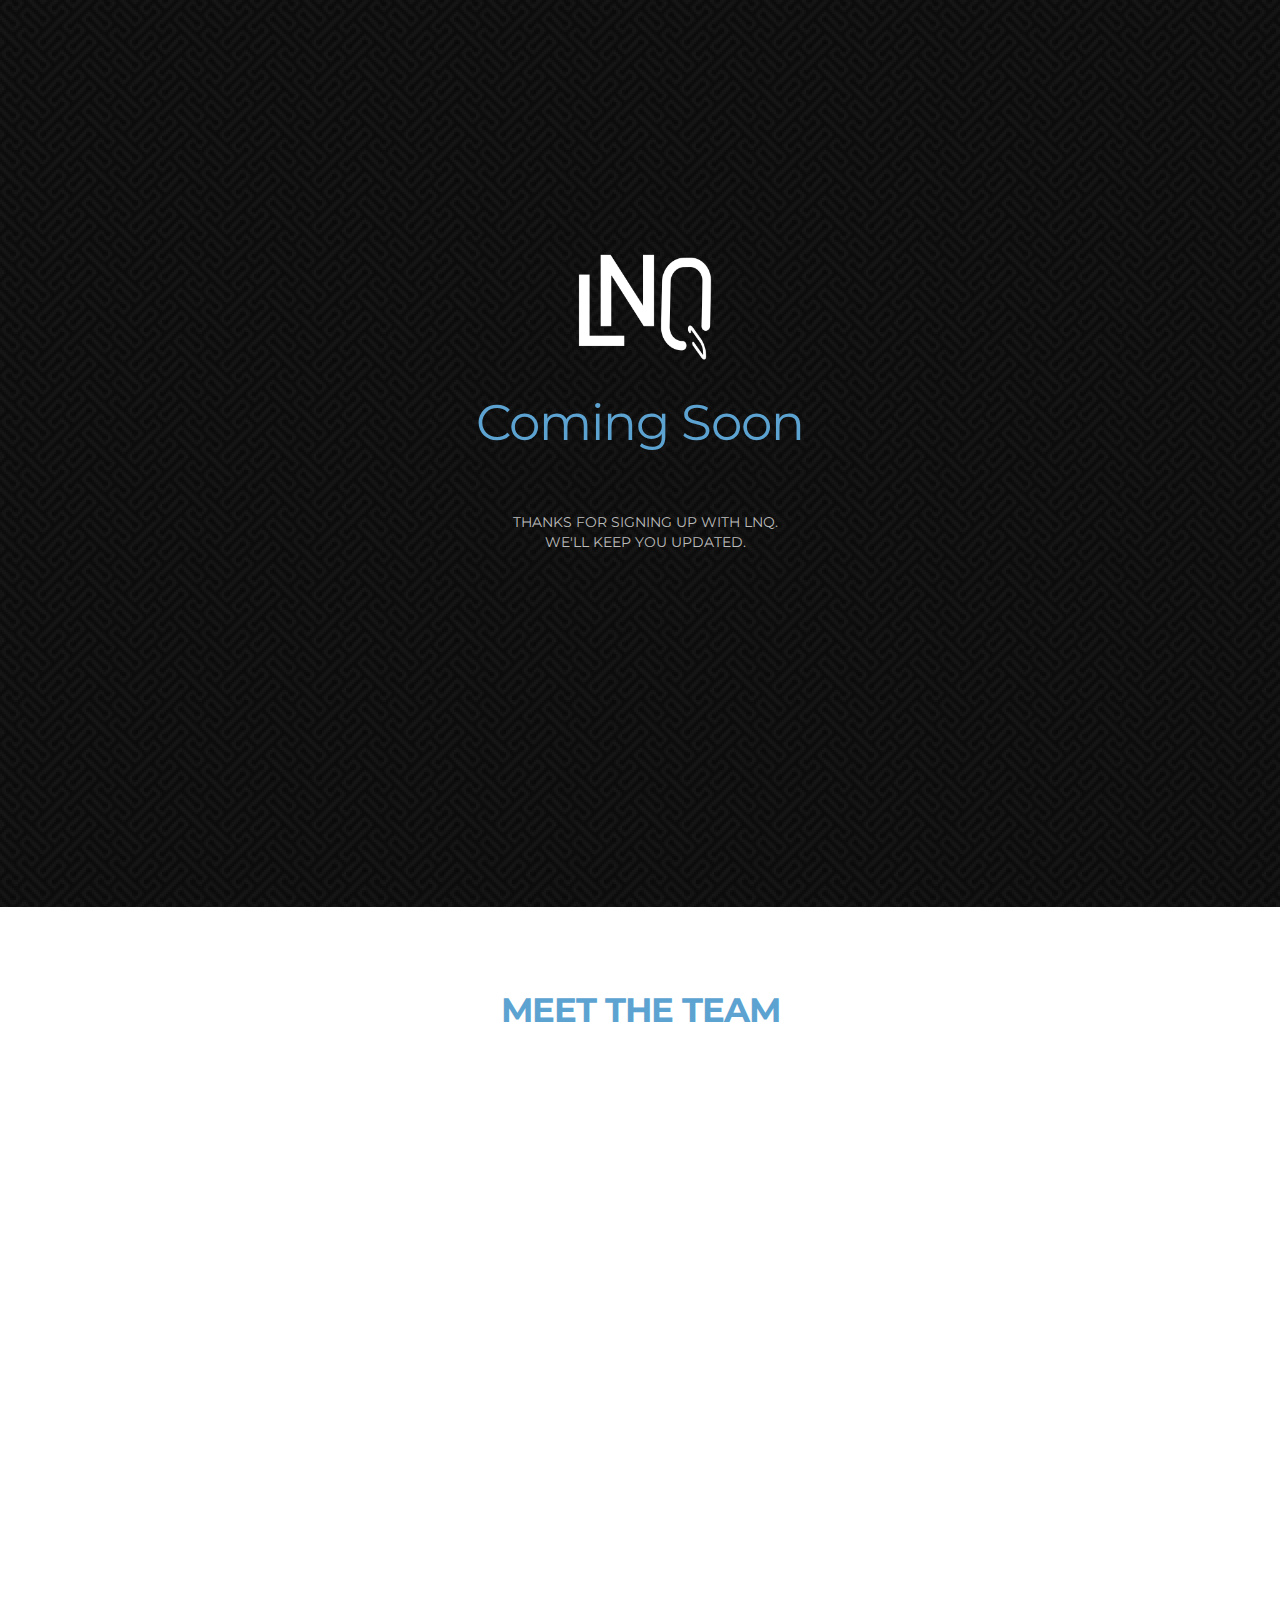
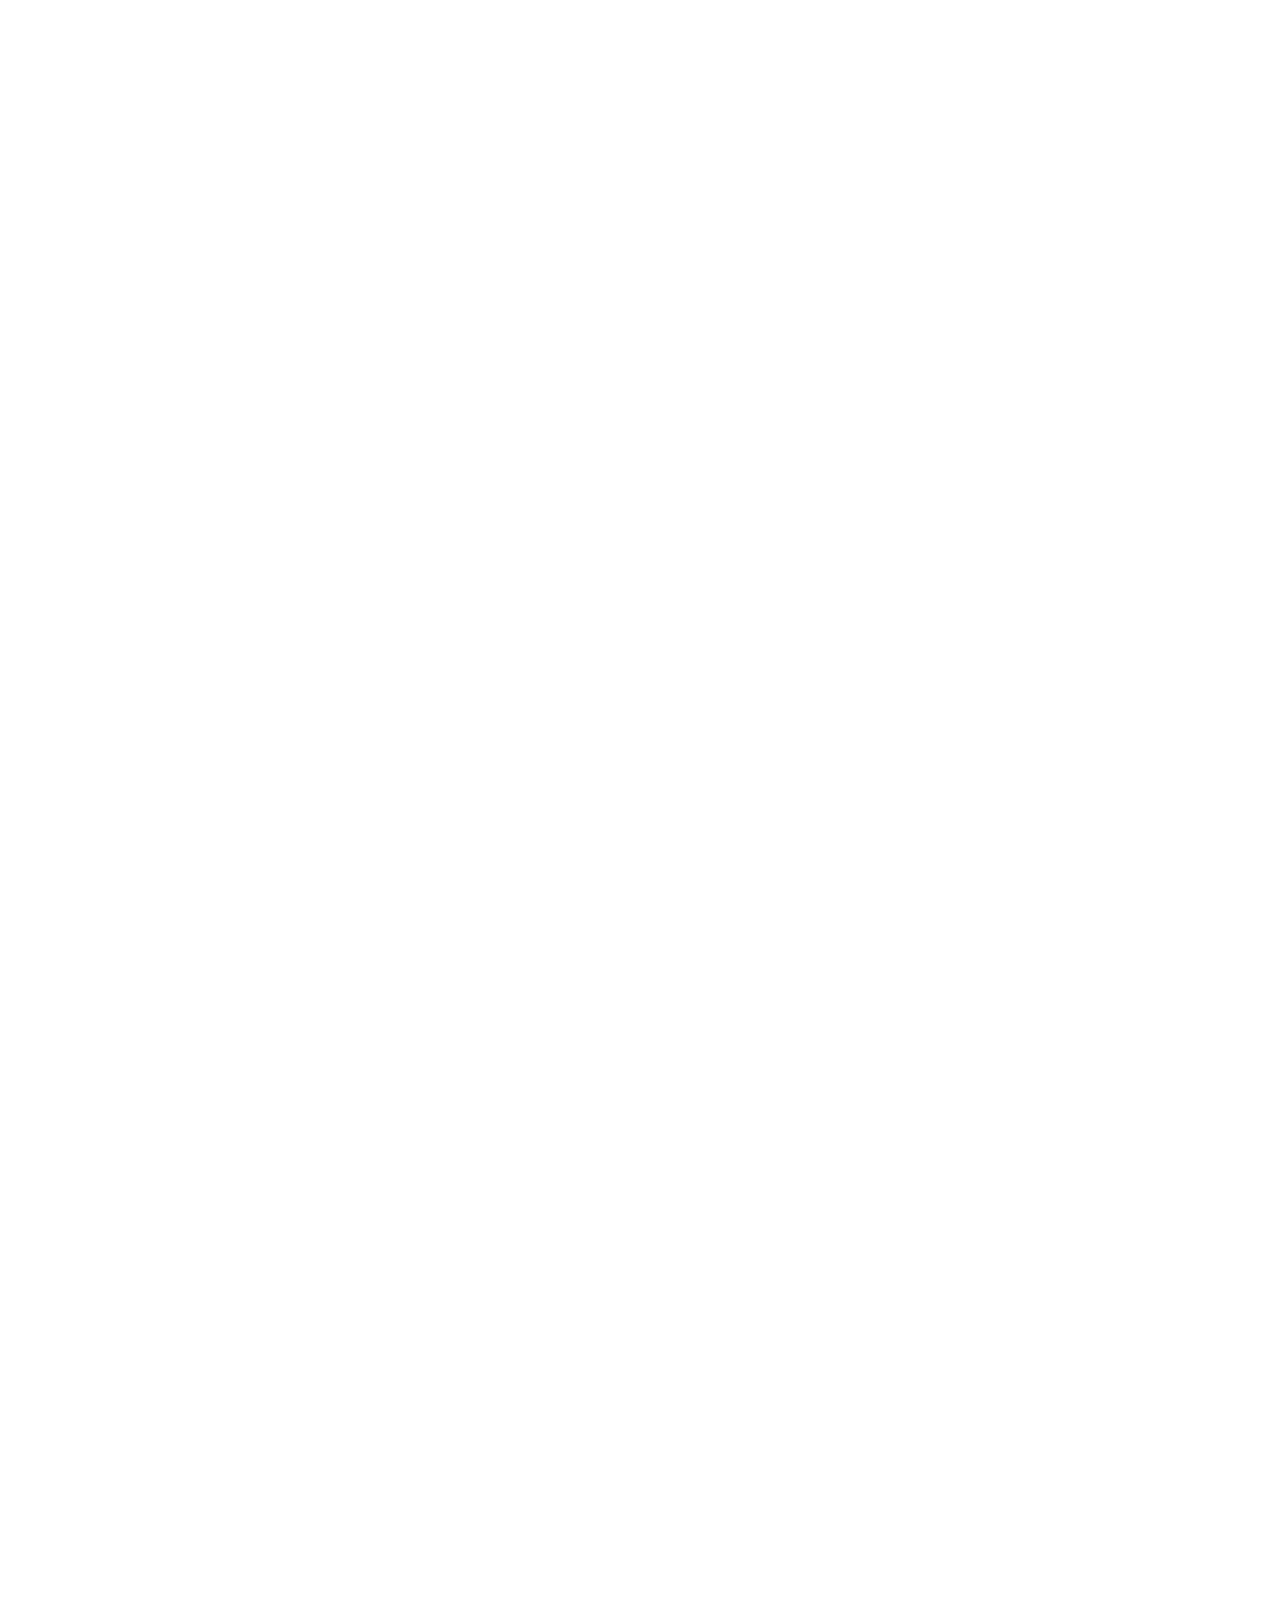
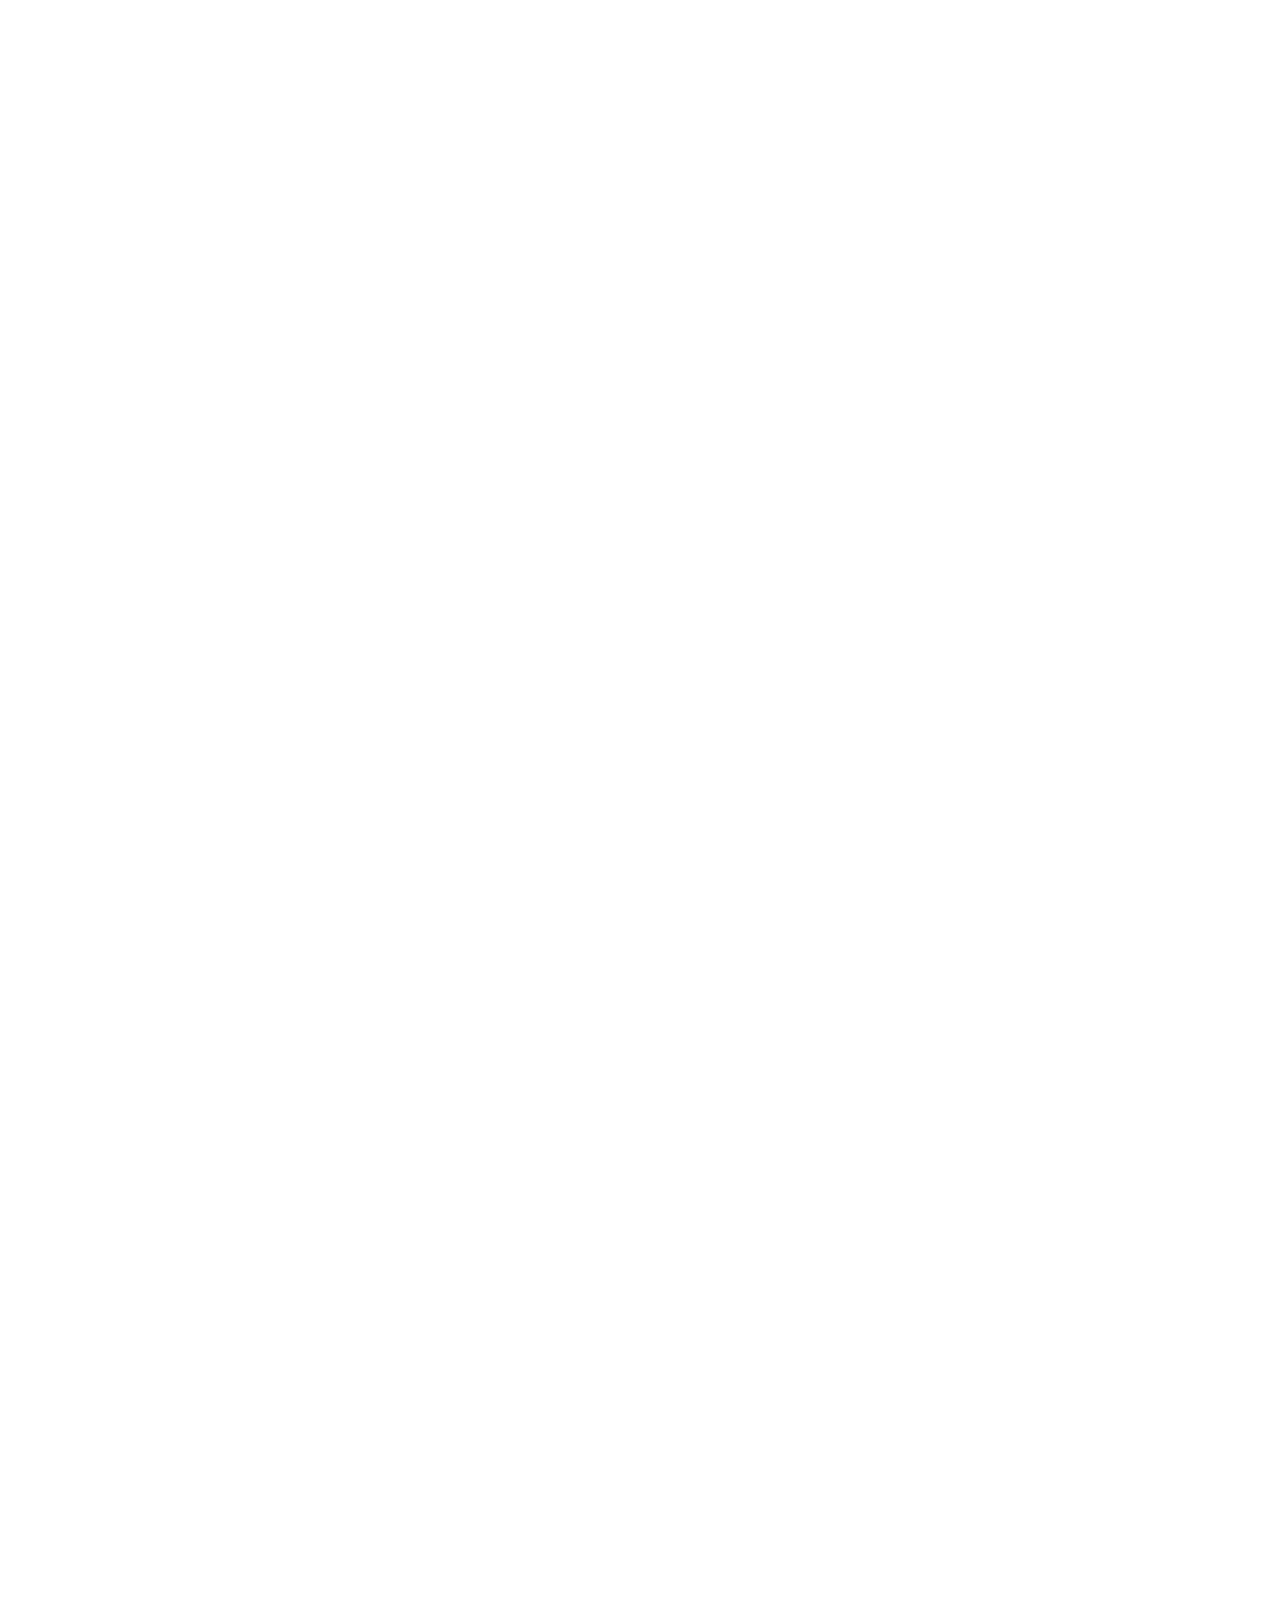
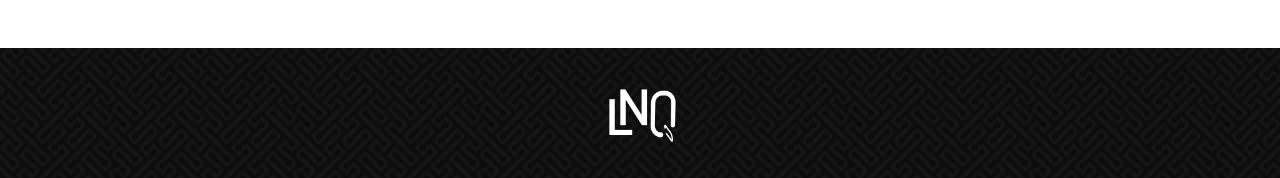
==== commit 2b5aeccf: "add Matt Z's bio oto the two pages" ====
--- a/thanks-for-signing-up.html
+++ b/thanks-for-signing-up.html
@@ -212,7 +212,42 @@
                     </div><!-- end .col-sm-6 -->
                 </div><!-- end div .row for Matt Woodget -->
             </div><!-- end team-leader-box -->
-        </div><!-- end team-leader-block -->                
+        </div><!-- end team-leader-block -->  
+        <div class="team-leader-block clearfix">
+            <div class="team-leader-box wow fadeInDown delay-03s no-border-before">
+              <!--   <div class="team-leader wow fadeInDown delay-03s"> 
+                    <div class="team-leader-shadow"><a href="#"></a></div>
+                    <img src="img/generic-profile-photo.jpg" alt="">
+                    <ul>
+                        <li><a href="#" class="fa-twitter"></a></li>
+                        <li><a href="#" class="fa-facebook"></a></li>
+                        <li><a href="#" class="fa-pinterest"></a></li>
+                        <li><a href="#" class="fa-google-plus"></a></li>
+                    </ul>
+                </div> -->
+                <div class="row">
+                    <div class="col-sm-6 leader-1">
+                        <h3>Matt Zlaket</h3>
+                        <span>Director of Product Design</span>
+                        <p>Matt Zlaket is the Director of Product Design for LNQ Systems, owner and operator of Close Curtain, a
+                        highly rated regional digital design firm, a musician and vocalist with over 700 recorded tracks who
+                        performs with touring musical act M2 and The People, and a professional sports photographer
+                        associated with American Presswire. He is a former Project Coordinator at Special Order Systems, an IP
+                        telephony-focused IT firm focused on providing advanced voice and data solutions to small and medium
+                        size businesses, and he worked for US Bancorp where he managed commercial cash vault activity across
+                        Northern California.</p>
+                    </div><!-- end .col-sm-6 -->
+                    <div class="col-sm-6">
+                        <p>Mr. Zlaket is an experienced agile project manager and cross-functional operations leader, as well as a
+                        creative problem solver and content creator. His achievements and success in web development, digital
+                        design and branding have been well recognized throughout the region, and he has been trusted with
+                        multiple high profile commercial projects. More recently, Mr. Zlaket has moved into the technology
+                        development field working with enterprise class mobile application development and APIs. A native of
+                        Northern California, Mr. Zlaket attended Sierra College.</p>
+                    </div><!-- end .col-sm-6 -->
+                </div><!-- end div .row for Matt Woodget -->
+            </div><!-- end team-leader-box -->
+        </div><!-- end team-leader-block -->   
     </div><!-- end .container -->
 </section><!-- main-section #team-end-->
 
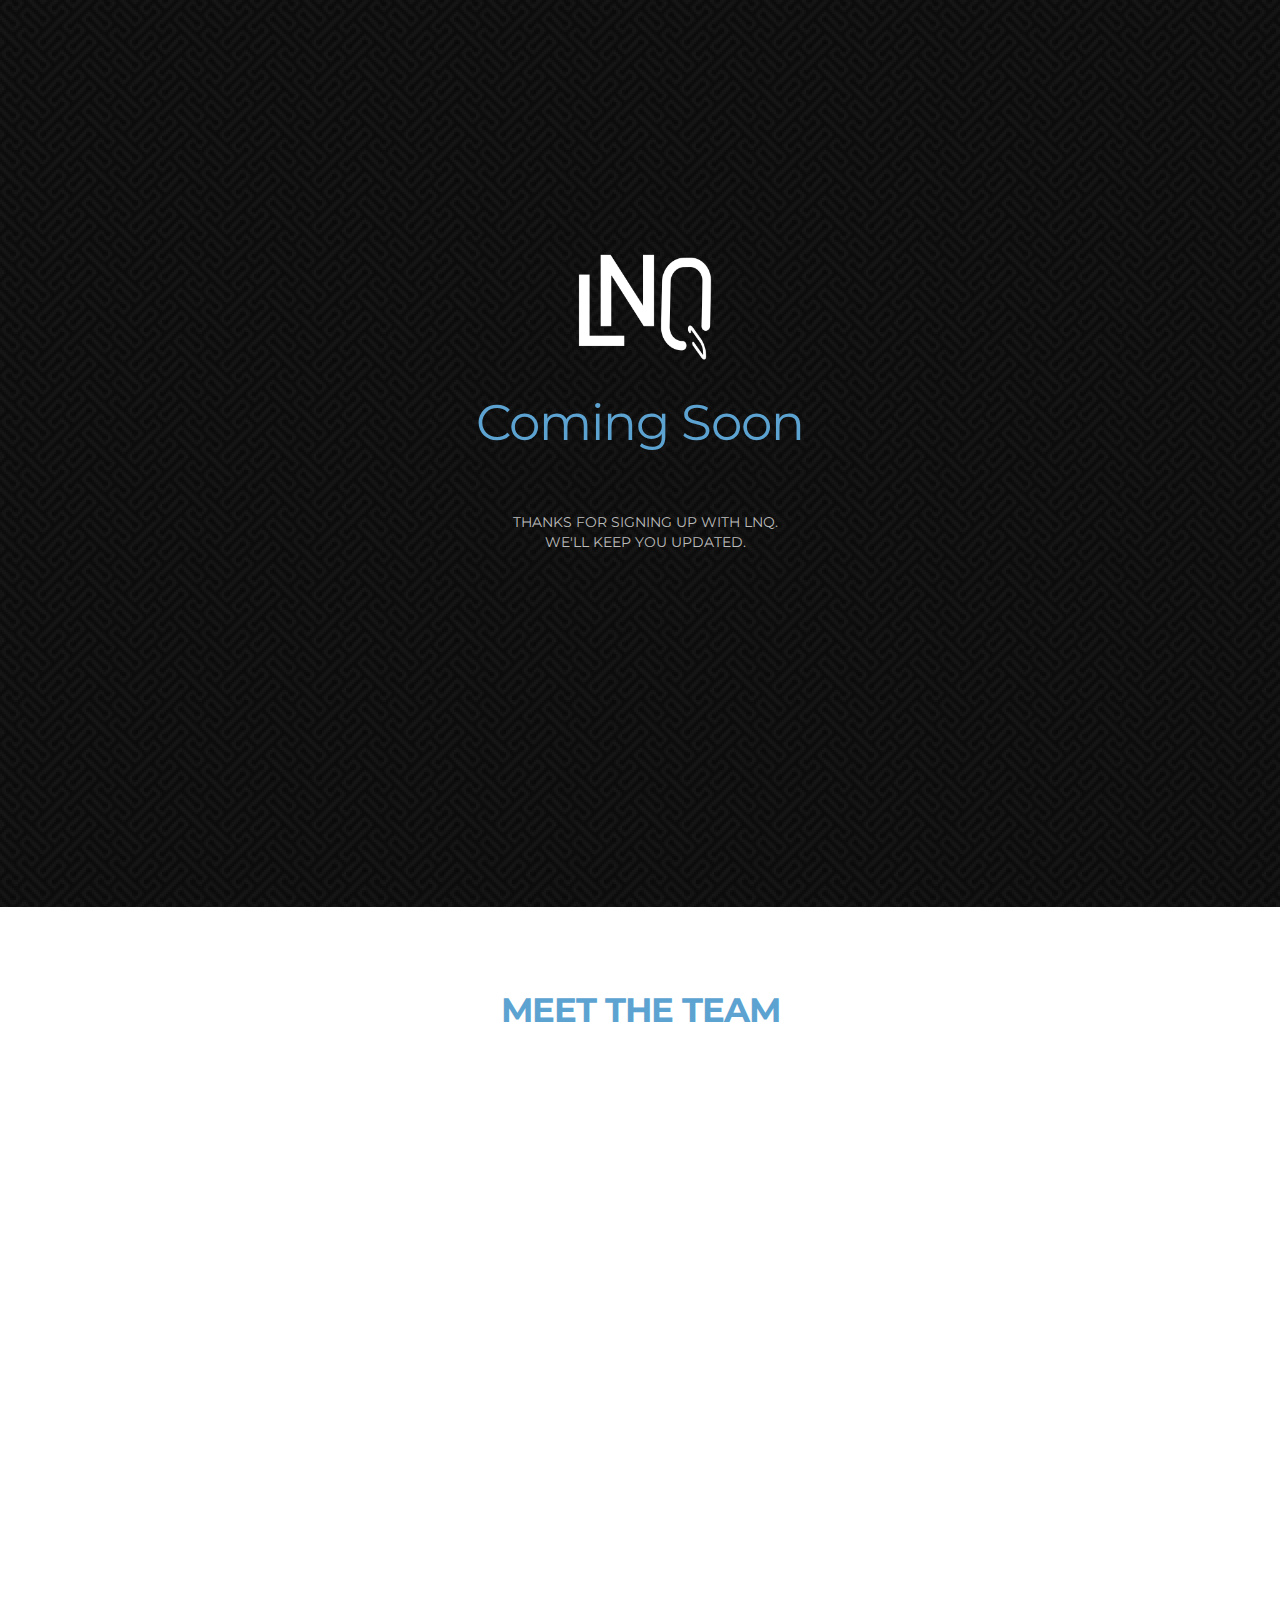
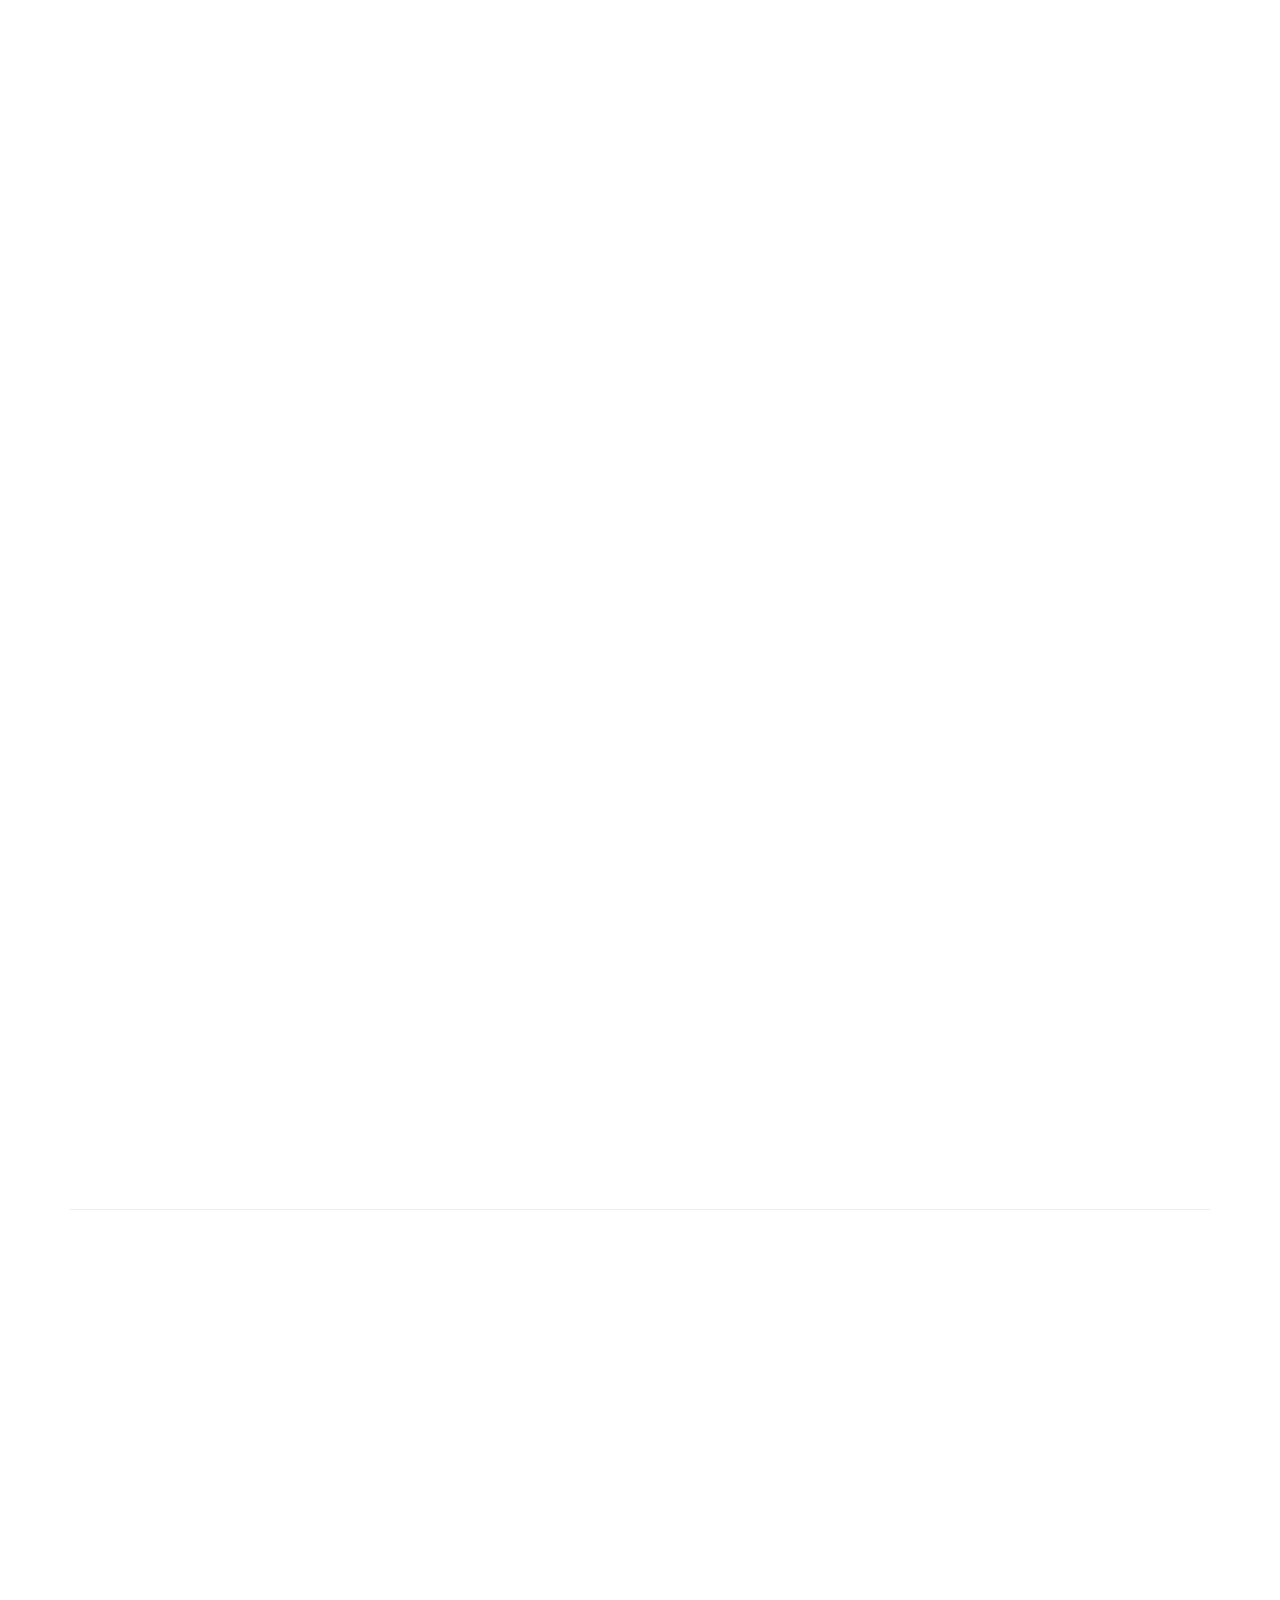
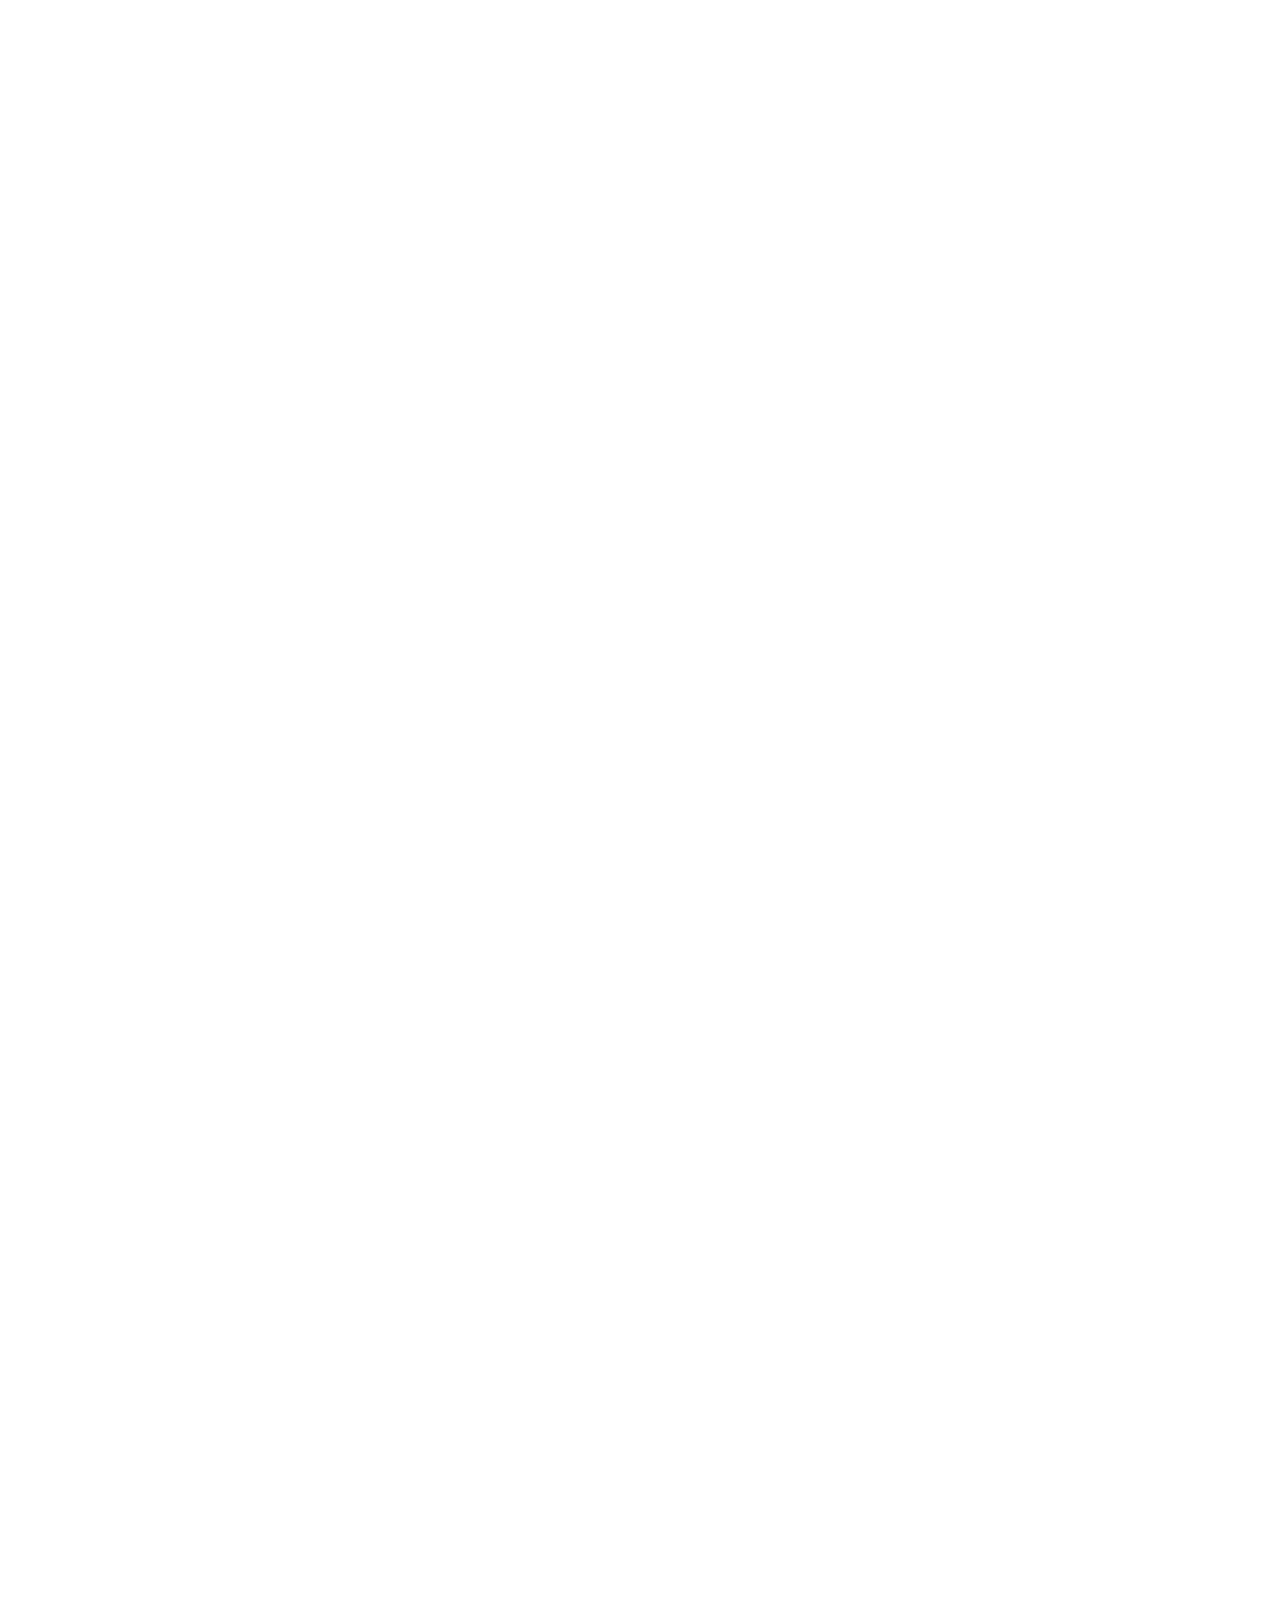
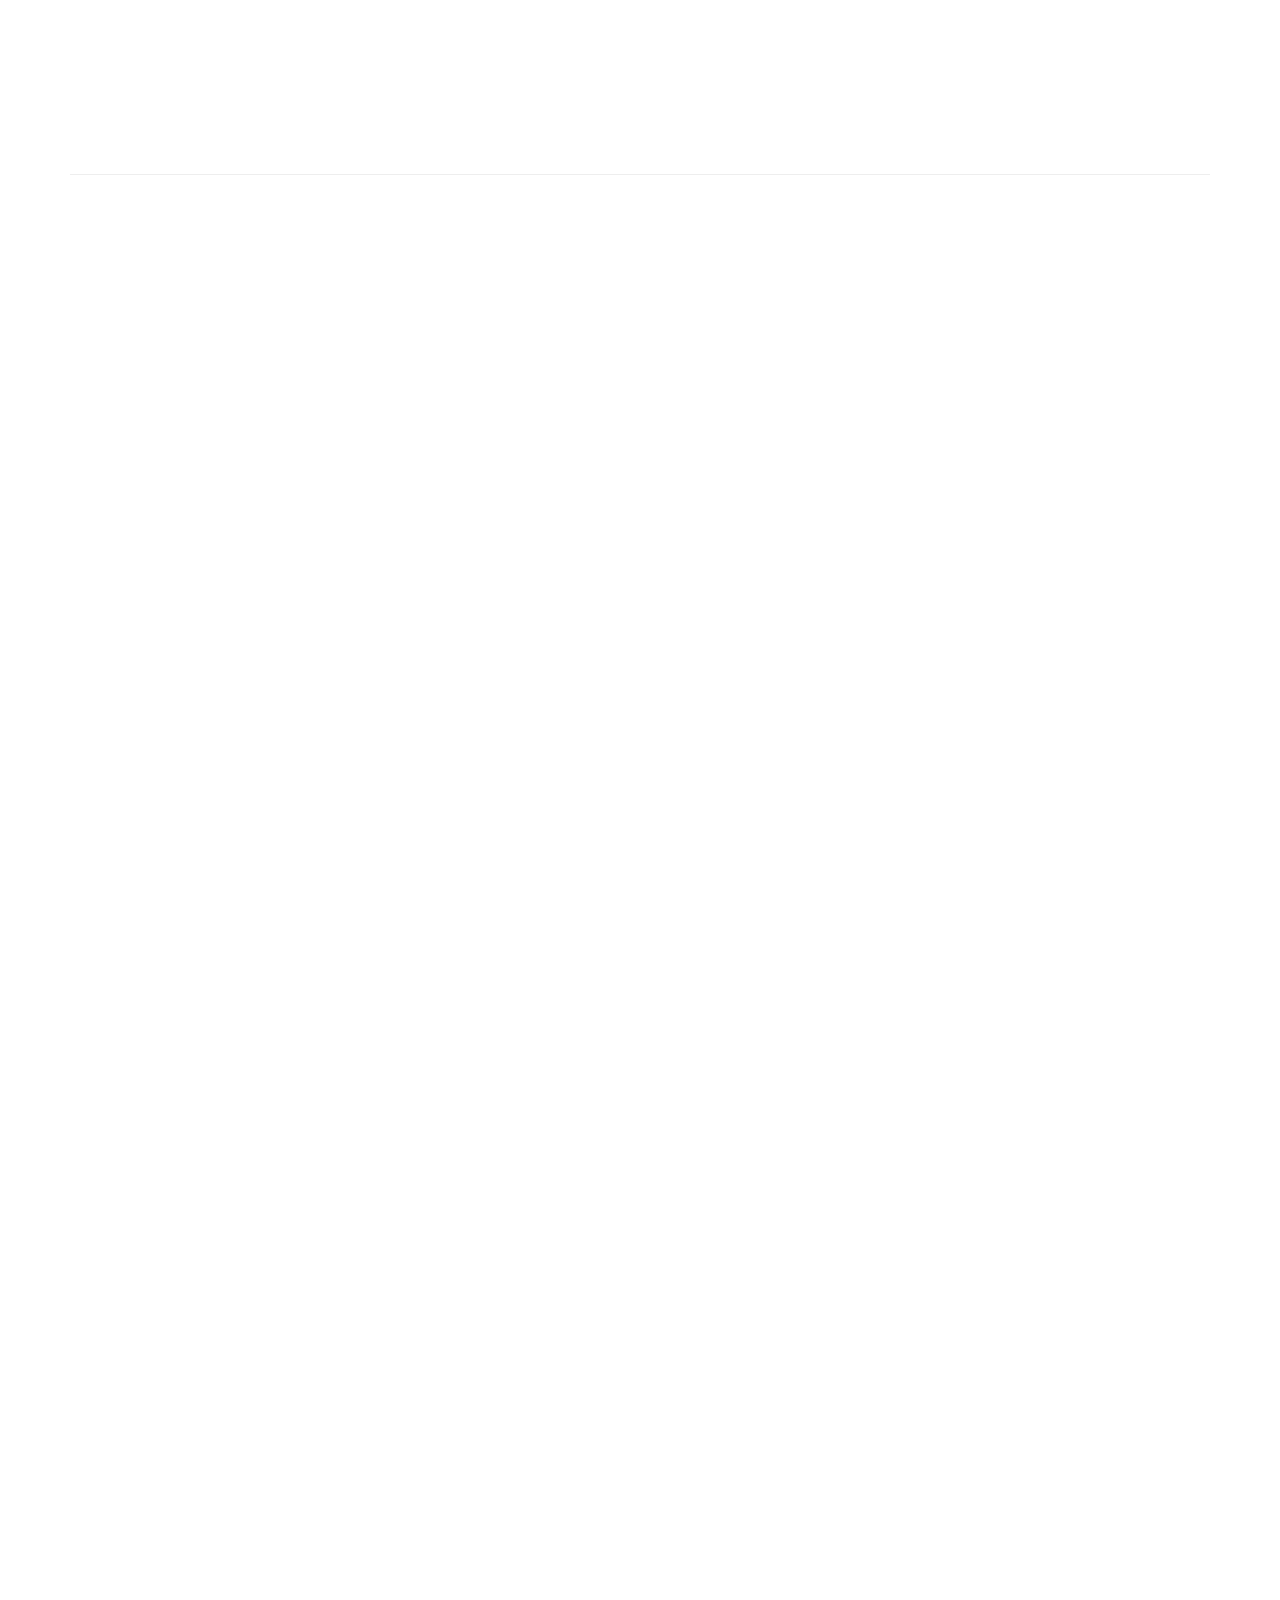
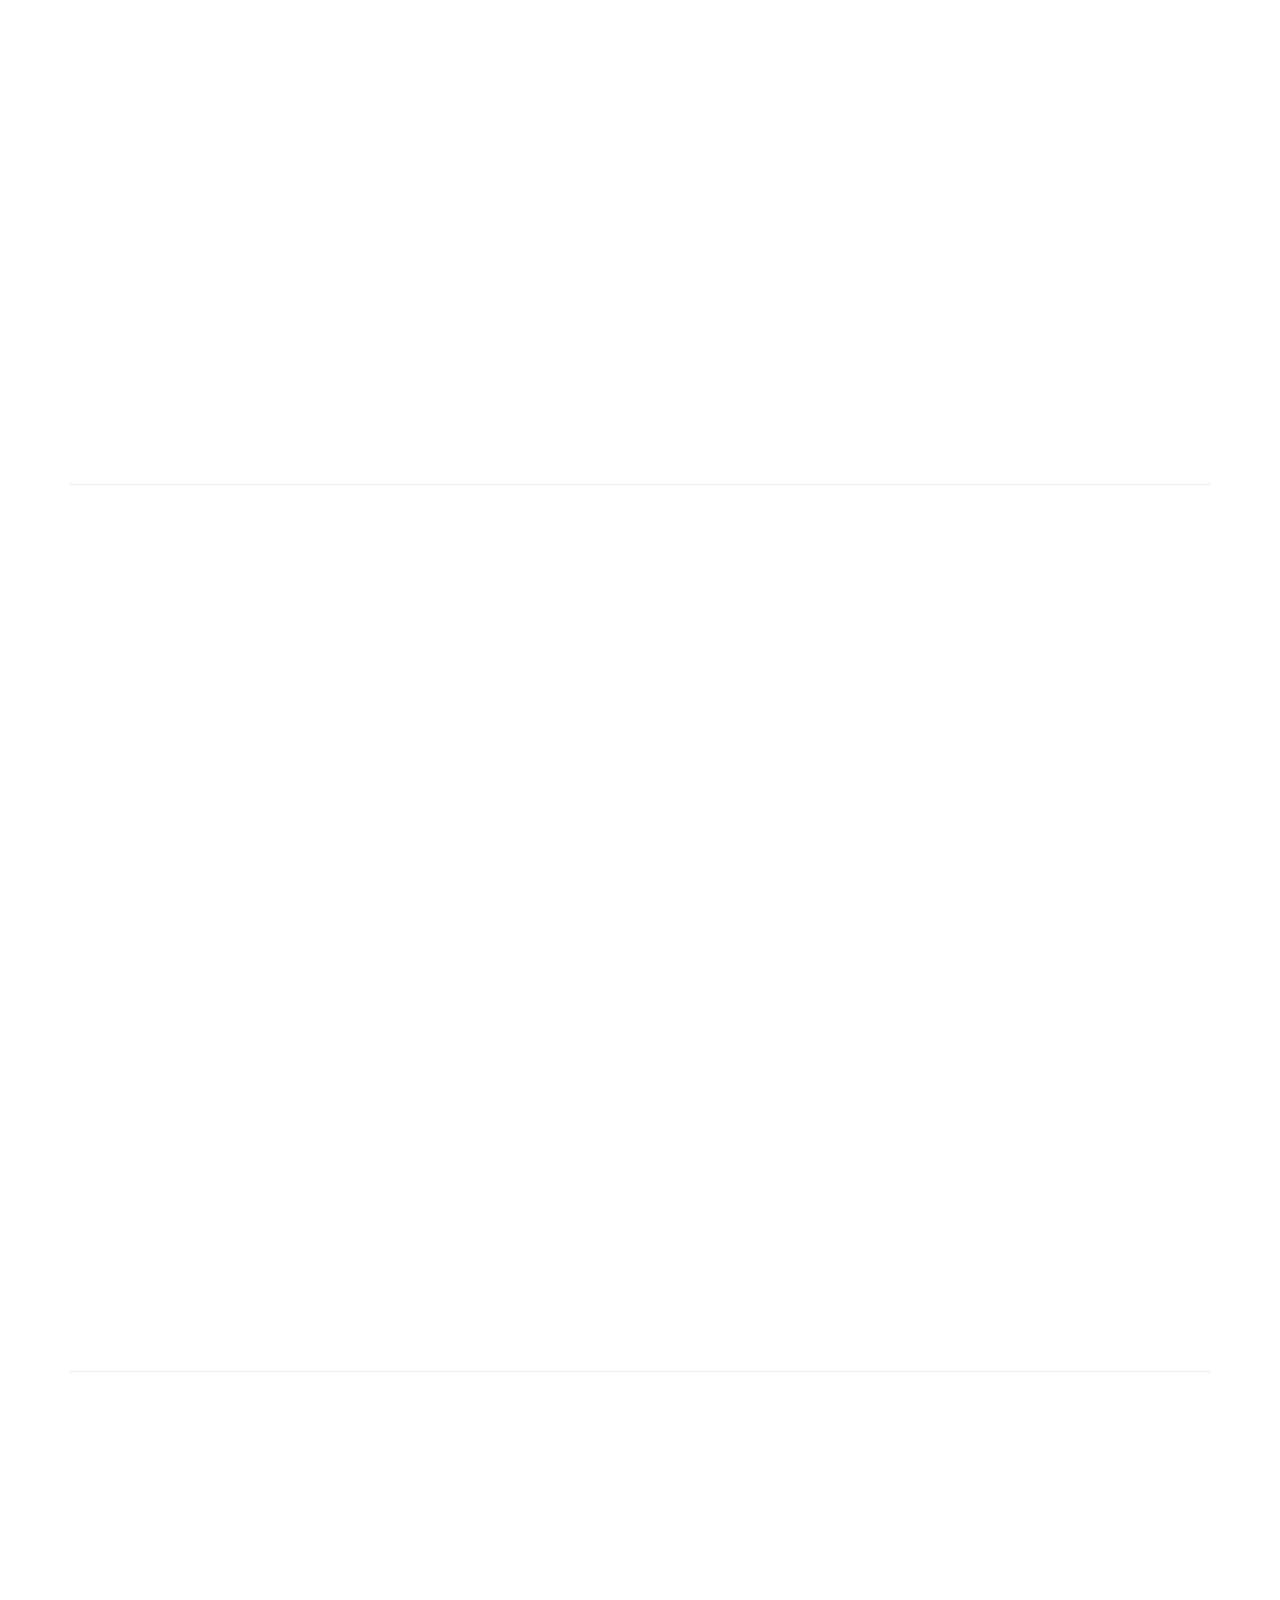
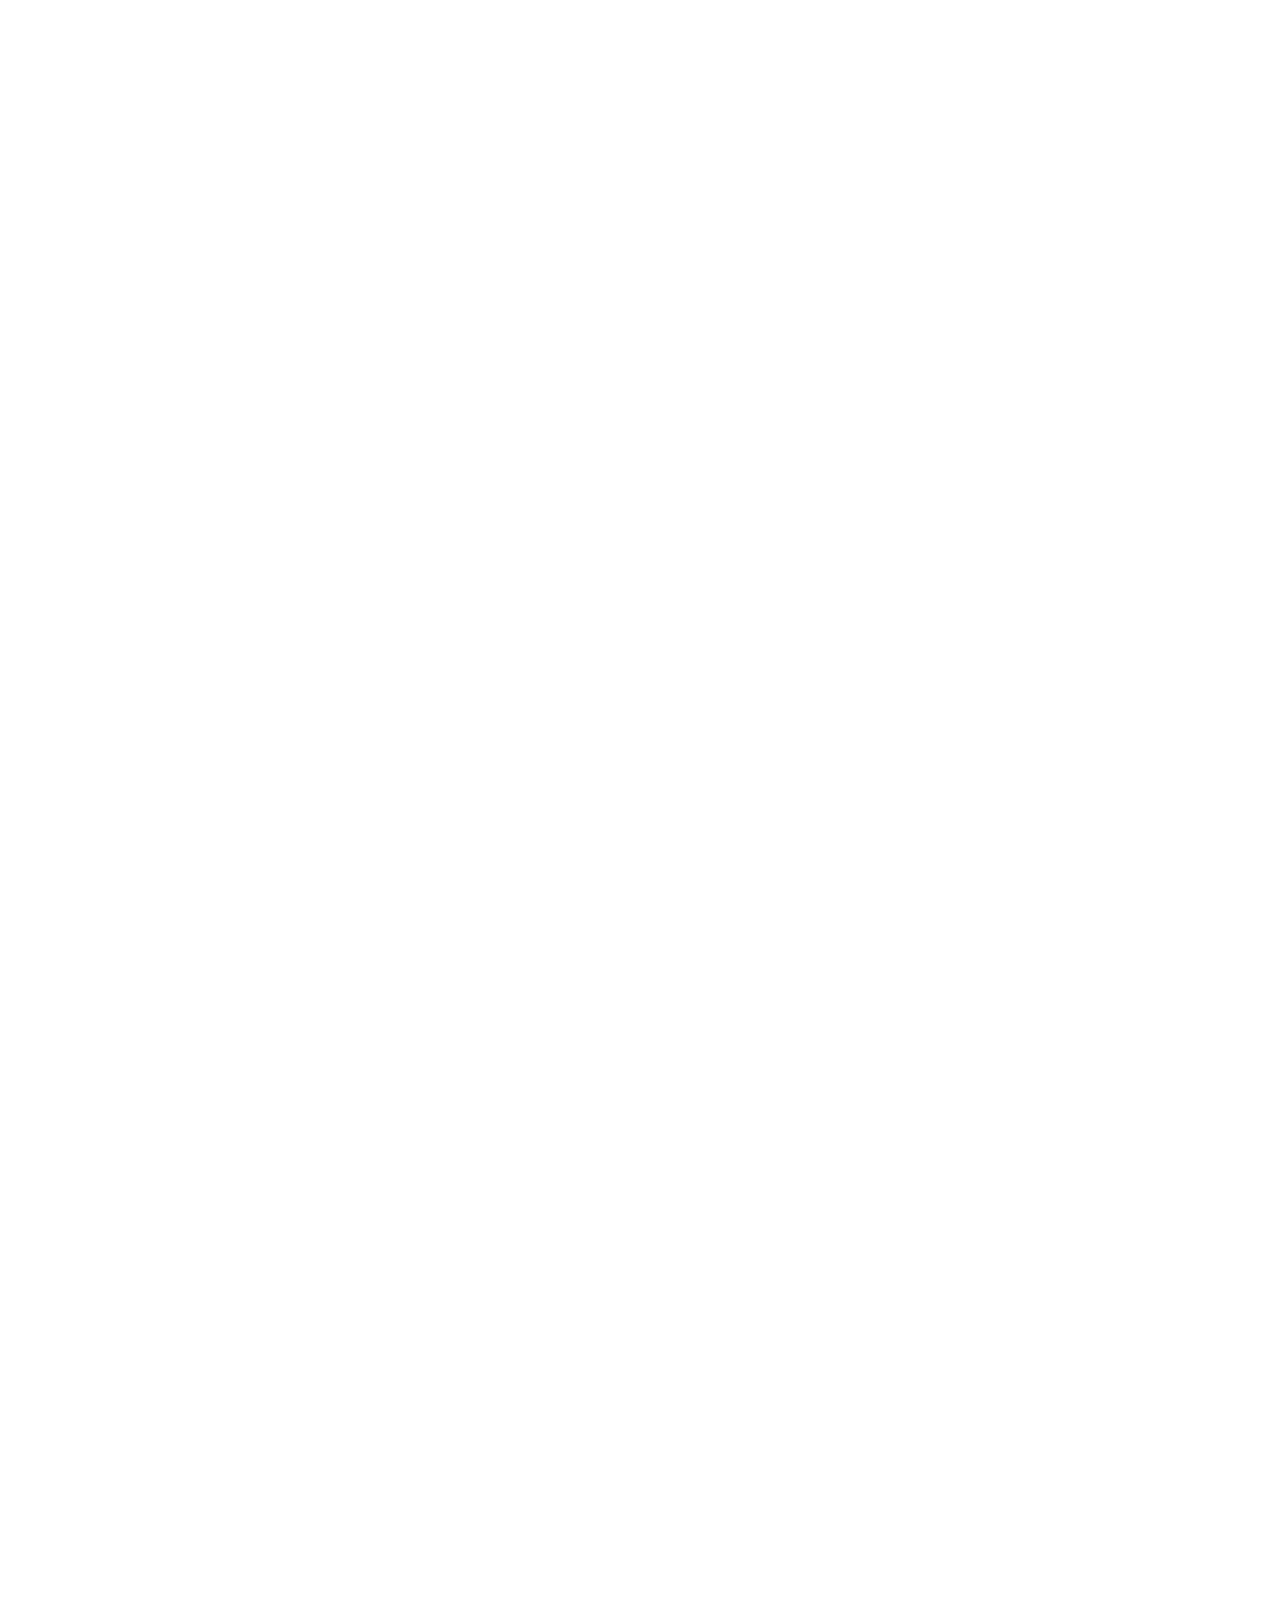
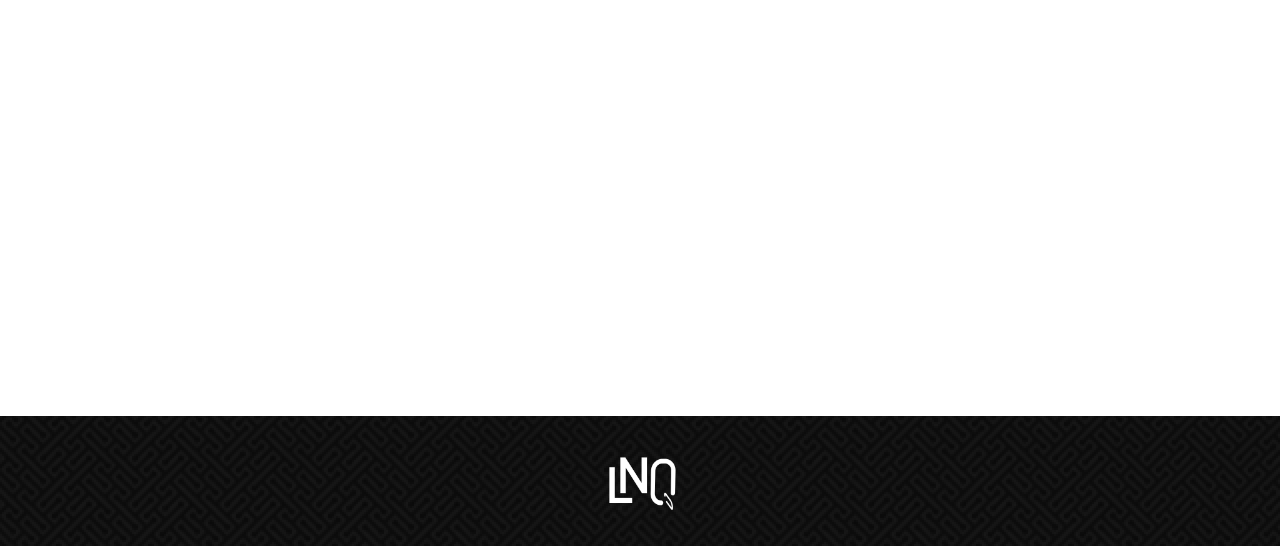
==== commit 5ae9bbb8: "add new bios to the thanks for signing up page" ====
--- a/thanks-for-signing-up.html
+++ b/thanks-for-signing-up.html
@@ -78,7 +78,7 @@
                 <div class="row">
                     <div class="col-sm-6 leader-1">
                         <h3>Ahsan Awan</h3>
-                        <span>Chief Executive Officer</span>
+                        <span>Co-founder, Chief Executive Officer</span>
                         <p>Ahsan Awan is a founder, Board Director, and CEO of LNQ Systems, as well as the founder and CEO of American Presswire. He is the former CEO of Occulex, an augmented reality medical device and imaging technology developer, and former CEO of Global CINRG, a multinational biopharma CRO. He also served as founding Director of the Clinical Trials Division of Pharmalink, Inc., a pharmaceutical product reverse distributor, as well as Director of Development at California Northstate University.</p>
                     </div><!-- end .col-sm-6 -->
                     <div class="col-sm-6">
@@ -103,7 +103,7 @@
                 <div class="row">
                     <div class="col-sm-6 leader-3">
                         <h3>Neil Manning</h3>
-                        <span>Chief Operating Officer</span>
+                        <span>Co-founder, Chief Operating Officer</span>
                         <p>Neil Manning is a founder, Board Director, and COO of LNQ Systems, an Executive Director of American Presswire, and Manager of Professional Services at a fortune 500 software development firm. He is a former project executive at EPIQ Systems, a legal services firm that facilitated numerous large Class Action lawsuits including the creation of software to process claims, determine awards, and deliver payments to class members.</p>
                     </div><!-- end .col-sm-6 -->
                     <div class="col-sm-6">
@@ -128,8 +128,8 @@
                 <div class="row">
                     <div class="col-sm-6 leader-4">
                         <h3>Alison Ostendorf</h3>
-                        <span>Chief Product Officer</span>
-                        <p>Alison Ostendorf is a founder, Board Director, and CXO of LNQ Systems, as well as the founder of Responsive Redesign, and founder of Conscious Office Inc., a business products supplier focused on green supply chain and scalable environmental sustainability. She is a former licensed real estate agent in the state of New York, as well as a highly experienced laboratory scientist focused on optical fluorescence and confocal microscopy focused on improving targeting and mapping of cell activity and interaction. Ms. Ostendorf is also an experienced lighting design and stage management expert with nearly a decade of experience involving over 120 different shows in the San Francisco Bay Area and New York City.</p>
+                        <span>Co-founder, Chief Product Officer</span>
+                        <p>Alison Ostendorf is a founder, Board Director, and CPO of LNQ Systems, as well as the founder of Responsive Redesign, and founder of Conscious Office Inc., a business products supplier focused on green supply chain and scalable environmental sustainability. She is a former licensed real estate agent in the state of New York, as well as a highly experienced laboratory scientist focused on optical fluorescence and confocal microscopy focused on improving targeting and mapping of cell activity and interaction. Ms. Ostendorf is also an experienced lighting design and stage management expert with nearly a decade of experience involving over 120 different shows in the San Francisco Bay Area and New York City.</p>
                     </div><!-- end .col-sm-6 -->
                     <div class="col-sm-6">
                         <p>Ms. Ostendorf is a self-taught coder responsible for software that automates the investment property location process. She oversees a rapidly growing agency responsible for the development of a half dozen disruptive technologies as well as FundImpact.io, a site that aids investors with the identification and location of social ventures they’re passionate about. At the age of 20, she was considered a confocal and fluorescence microscopy expert and was teaching PhD students. She attended the University of California, Berkeley, and Merritt College.</p> 
@@ -138,6 +138,7 @@
                 </div><!-- end div .row -->
             </div><!-- end .team-leader-box -->
         </div><!-- end .team-leader-block -->
+        <hr>
         <div class="team-leader-block clearfix">
             <div class="team-leader-box wow fadeInDown delay-03s no-border-before">
               <!--   <div class="team-leader wow fadeInDown delay-03s"> 
@@ -179,7 +180,7 @@
                     <div class="col-sm-6 leader-1">
                         <h3>Bobby Kaura</h3>
                         <span>Chief Strategy Officer</span>
-                        <p>Bobby is the [CSO] of LNQ Systems, as well as an Associate Director of Market Business Development at Illumina Inc., a global leader in the development, manufacture, and marketing of genomics technologies. He has spent numerous years at the nexus of healthcare and technology, leading and delivering initiatives to achieve better outcomes for patients.  He recently left the NHS sector, and prior to that was the Head of Strategy and Marketing at Thermaprox, as well as the former UK Healthcare Strategist and Program Lead, Chief of Staff, and Strategic Projects Manager for F. Hoffmann-La Roche AG, one of the world’s largest and most respected biopharma and health science enterprises.</p>
+                        <p>Bobby is the CSO of LNQ Systems, as well as an Associate Director of Market Business Development at Illumina Inc., a global leader in the development, manufacture, and marketing of genomics technologies. He has spent numerous years at the nexus of healthcare and technology, leading and delivering initiatives to achieve better outcomes for patients.  He recently left the NHS sector, and prior to that was the Head of Strategy and Marketing at Thermaprox, as well as the former UK Healthcare Strategist and Program Lead, Chief of Staff, and Strategic Projects Manager for F. Hoffmann-La Roche AG, one of the world’s largest and most respected biopharma and health science enterprises.</p>
                     </div><!-- end .col-sm-6 -->
                     <div class="col-sm-6">
                         <p>Bobby has spent years overseeing high level corporate strategy both externally as it relates to policy and communication, as well as internally as it relates to the confluence of science, finance and IT. He has successfully secured investment from the Sustainability Transformation Fund bringing about improved access to care for patients , as well as authoring a paper on thermal mass and the cold supply chain to support grant applications from the Gates Foundation, GAVI and UNESCO. He has extensive experience in conceiving and transforming strategy in to operational deliverables, developing business use cases, writing white papers, and working with complex data analytics.  He attended the University of London.</p>
@@ -199,7 +200,7 @@
                         <li><a href="#" class="fa-pinterest"></a></li>
                         <li><a href="#" class="fa-google-plus"></a></li>
                     </ul>
-                </div> -->
+                </div> -->            
                 <div class="row">
                     <div class="col-sm-6 leader-1">
                         <h3>James Gleason</h3>
@@ -211,7 +212,7 @@
                         <p>Mr. Gleason serves as a Key Opinion Leader and Consultant to numerous Wall Street hedge and mutual funds, investment banks and firms, as well as a handful of private and public companies involved in technology, healthcare, medical device, and other related enterprises.</p>
                     </div><!-- end .col-sm-6 -->
                 </div><!-- end div .row for Matt Woodget -->
-            </div><!-- end team-leader-box -->
+            </div><!-- end team-leader-box -->            
         </div><!-- end team-leader-block -->  
         <div class="team-leader-block clearfix">
             <div class="team-leader-box wow fadeInDown delay-03s no-border-before">
@@ -226,28 +227,226 @@
                     </ul>
                 </div> -->
                 <div class="row">
-                    <div class="col-sm-6 leader-1">
+                    <div class="col-sm-6 leader-2">
+                        <h3>Bryan Young</h3>
+                        <span>Chief Technology Officer</span>
+                        <p>Bryan Young is the Chief Technology Officer of LNQ Systems, as well as the CTO of WaterIQ, an advanced analytics firm using AI and IoT to optimize water conservation. He is a full stack engineer and has more than 20 years of experience working in Fortune 500 companies. He has served as a Senior Software Architect and Alliance Manager at Lenovo, and he has held multiple positions at both Intel Corp. and the SAS Institute.</p>
+                    </div><!-- end .col-sm-6 -->
+                    <div class="col-sm-6">
+                        <p>Mr. Young has filed over 40 patent applications and has 7 patents issued in his name. He has developed and driven software innovation across numerous products and platforms including Lenovo ThinkStation products and an AutoCAD LT system bundle in partnership with Autodesk. He has created and executed software partnership strategies and grown service offerings related to multiple technology products and brands. He has led the design and development of multiple mobile and web-based applications leveraging both internal and external teams, has created multiple industry-first solutions, and has guided product campaigns in the US and China. His efforts have been instrumental in growing both customer and partner relationships, as well as causing significant cost reductions and revenue growth.</p>
+                        <p>Mr. Young attended the North Carolina State University, and the University of North Carolina. He holds numerous certifications and serves as a Key Opinion Leader and Consultant to Wall Street hedge and mutual funds, investment banks and companies involved in financial communication and healthcare.</p>
+                    </div><!-- end .col-sm-6 -->
+                </div><!-- end div .row for Matt Woodget -->
+            </div><!-- end team-leader-box -->
+        </div><!-- end team-leader-block -->       
+        <hr>   
+        <div class="team-leader-block clearfix">
+            <div class="team-leader-box wow fadeInDown delay-03s no-border-before">
+              <!--   <div class="team-leader wow fadeInDown delay-03s"> 
+                    <div class="team-leader-shadow"><a href="#"></a></div>
+                    <img src="img/generic-profile-photo.jpg" alt="">
+                    <ul>
+                        <li><a href="#" class="fa-twitter"></a></li>
+                        <li><a href="#" class="fa-facebook"></a></li>
+                        <li><a href="#" class="fa-pinterest"></a></li>
+                        <li><a href="#" class="fa-google-plus"></a></li>
+                    </ul>
+                </div> -->
+                <div class="row">
+                    <div class="col-sm-6 leader-2">
+                        <h3>Jennifer Truong</h3>
+                        <span>Director of Operations</span>
+                        <p>Jennifer Truong is the Director of Operations of LNQ Systems and a Registered Nurse at the Miller Children’s and Women’s Hospital (Long Beach, CA) and Children’s Hospital of Orange County (Orange, CA). She is a former Operations Manager at Merrill Corp, a provider of technology-enabled platforms for secure content sharing, communications and disclosure services for regulated industries, as well as a former Site Supervisor and Senior Project Manager at RR Donnelley, a global integrated service provider of optimized multichannel marketing and business communication solutions.</p>
+                        <p>Ms. Truong is an agile cross-functional team leader. Her achievements and success in the financial communications and healthcare fields have been widely recognized. She has implemented continuous improvement and 5S methodology initiatives to streamline workflows, overseen multi-million dollar site budgets, and she has been the cross-functional contact lead across multiple functional groups including investment banking, legal, accounting, and executive management. She has coordinated SEC filings, initial public offerings, mergers and acquisitions, debt transactions, annual and quarterly reports, as well as press releases published on US, European and Asian exchanges dealing with companies such as Google, HP/Compaq, TiVo, Deutsche Telekom, Edwards Life Sciences, Masimo, Satyam, and Christian Dior. She has international operations experience working in Paris, London, and Frankfurt, and in Haiti.</p>
+                    </div><!-- end .col-sm-6 -->
+                    <div class="col-sm-6">
+                        <p>As a healthcare professional, Ms. Truong specializes in NICU Small Baby Unit care protocols, focusing on unique needs of early birth and extremely low birth weight infants. In that role, she steers cross-disciplinary operations in order to cause optimal patient outcomes. Her added interest in continuous quality improvement, quality control, and communication reinforce her commitment to excellence. Philanthropically, she co-leads multi-disciplinary medical missions to Haiti providing leadership, education, mobile acute care, and establishing virtual medical operations.</p>
+                        <p>Ms. Truong attended the University of Oregon, the California State University - Long Beach, the Université de Paris, Sorbonne, and the American University of Paris. She holds numerous certifications and serves as a Key Opinion Leader and Consultant to Wall Street hedge and mutual funds, investment banks and companies involved in financial communication and healthcare.</p>
+                    </div><!-- end .col-sm-6 -->
+                </div><!-- end div .row for Matt Woodget -->
+            </div><!-- end team-leader-box -->
+        </div><!-- end team-leader-block -->           
+        <div class="team-leader-block clearfix">
+            <div class="team-leader-box wow fadeInDown delay-03s no-border-before">
+              <!--   <div class="team-leader wow fadeInDown delay-03s"> 
+                    <div class="team-leader-shadow"><a href="#"></a></div>
+                    <img src="img/generic-profile-photo.jpg" alt="">
+                    <ul>
+                        <li><a href="#" class="fa-twitter"></a></li>
+                        <li><a href="#" class="fa-facebook"></a></li>
+                        <li><a href="#" class="fa-pinterest"></a></li>
+                        <li><a href="#" class="fa-google-plus"></a></li>
+                    </ul>
+                </div> -->
+                <div class="row">
+                    <div class="col-sm-6 leader-2">
                         <h3>Matt Zlaket</h3>
-                        <span>Director of Product Design</span>
-                        <p>Matt Zlaket is the Director of Product Design for LNQ Systems, owner and operator of Close Curtain, a
-                        highly rated regional digital design firm, a musician and vocalist with over 700 recorded tracks who
-                        performs with touring musical act M2 and The People, and a professional sports photographer
-                        associated with American Presswire. He is a former Project Coordinator at Special Order Systems, an IP
-                        telephony-focused IT firm focused on providing advanced voice and data solutions to small and medium
-                        size businesses, and he worked for US Bancorp where he managed commercial cash vault activity across
-                        Northern California.</p>
-                    </div><!-- end .col-sm-6 -->
-                    <div class="col-sm-6">
-                        <p>Mr. Zlaket is an experienced agile project manager and cross-functional operations leader, as well as a
-                        creative problem solver and content creator. His achievements and success in web development, digital
-                        design and branding have been well recognized throughout the region, and he has been trusted with
-                        multiple high profile commercial projects. More recently, Mr. Zlaket has moved into the technology
-                        development field working with enterprise class mobile application development and APIs. A native of
-                        Northern California, Mr. Zlaket attended Sierra College.</p>
-                    </div><!-- end .col-sm-6 -->
-                </div><!-- end div .row for Matt Woodget -->
-            </div><!-- end team-leader-box -->
-        </div><!-- end team-leader-block -->   
+                        <span>Director of Quality Assurance/Quality Control</span>
+                        <p>Matt Zlaket is the Director of QA/QC for LNQ Systems, as well as an owner and Managing Director of Close Curtain, a digital development and design firm. He is also a musician/vocalist with over 700 recorded tracks, and he performs with a touring musical act, M2 and The People. He is also a professional sports photographer associated with American Presswire.</p>
+                    </div><!-- end .col-sm-6 -->
+                    <div class="col-sm-6">
+                        <p>Mr. Zlaket is a former Project Coordinator at Special Order Systems, an IP telephony-focused firm that provides advanced voice and data solutions to small and medium size businesses. He also worked for US Bancorp, where he managed commercial cash vault activity across Northern California.</p>
+                        <p>Mr. Zlaket attended Sierra College. He is an experienced agile project manager and cross-functional operations leader focusing on the synchronization of cadence between product design and product engineering. This is exactly what he does for LNQ. As a creative problem solver and content creator, Mr. Zlaket’s achievements have been recognized throughout the region. He has been trusted with many sensitive and high profile projects. More recently, Mr. Zlaket has moved into the technology development field working with enterprise class mobile application development and APIs.</p>
+                    </div><!-- end .col-sm-6 -->
+                </div><!-- end div .row for Matt Woodget -->
+            </div><!-- end team-leader-box -->
+        </div><!-- end team-leader-block -->
+        <div class="team-leader-block clearfix">
+            <div class="team-leader-box wow fadeInDown delay-03s no-border-before">
+              <!--   <div class="team-leader wow fadeInDown delay-03s"> 
+                    <div class="team-leader-shadow"><a href="#"></a></div>
+                    <img src="img/generic-profile-photo.jpg" alt="">
+                    <ul>
+                        <li><a href="#" class="fa-twitter"></a></li>
+                        <li><a href="#" class="fa-facebook"></a></li>
+                        <li><a href="#" class="fa-pinterest"></a></li>
+                        <li><a href="#" class="fa-google-plus"></a></li>
+                    </ul>
+                </div> -->
+                <div class="row">
+                    <div class="col-sm-6 leader-2">
+                        <h3>David Barpal</h3>
+                        <span>Director of Data Services</span>
+                        <p>David Barpal is the Director of Data for LNQ Systems, and a Partner at SRS Industrial, an e-commerce retailer of industrial surplus. He has over thirty years of experience as an IT professional with extensive experience in Z/OS performance analysis, DB2 database management and financial services compliant data management and system design. He is a former Senior Performance Analyst and Senior DBA at Charles Schwab and Visa, as well as a former System Programmer and DBA at Syntex, CTG, and Westinghouse. He is responsible for the design and development of LNQ Systems databases and data management systems.</p>
+                    </div><!-- end .col-sm-6 -->
+                    <div class="col-sm-6">
+                        <p>Mr. Barpal has designed and developed multiple production and test servers as well as web servers, remote access systems, and VPNs. He has installed, configured, and maintained multiple DB2, SQL, and MySQL databases, as well as written and maintained multiple web based control applications. He has provided multi-sysplex operational support overseeing 10-way CICS/DB2 data sharing environments, monitoring trends and performance issues, and optimizing systems for market demands across 21 LPARS. He has overseen resource utilization reduction monitoring, system certification, analysis and reporting on mission critical projects for Java and DB2-based systems. In addition, he has managed application, production, and environmental support, participated in disaster recovery planning, and managed all aspects of SQL and DB2 application development, table design, object creation, performance analysis, and production support.</p>
+                        <p>Mr. Barpal attended DeVry University. He serves as a Key Opinion Leader and Consultant to investment firms and companies dealing with big data and complex data systems.</p>
+                    </div><!-- end .col-sm-6 -->
+                </div><!-- end div .row for Matt Woodget -->
+            </div><!-- end team-leader-box -->
+       </div><!-- end team-leader-block -->   
+       <hr>          
+       <div class="team-leader-block clearfix">
+            <div class="team-leader-box wow fadeInDown delay-03s no-border-before">
+              <!--   <div class="team-leader wow fadeInDown delay-03s"> 
+                    <div class="team-leader-shadow"><a href="#"></a></div>
+                    <img src="img/generic-profile-photo.jpg" alt="">
+                    <ul>
+                        <li><a href="#" class="fa-twitter"></a></li>
+                        <li><a href="#" class="fa-facebook"></a></li>
+                        <li><a href="#" class="fa-pinterest"></a></li>
+                        <li><a href="#" class="fa-google-plus"></a></li>
+                    </ul>
+                </div> -->
+                <div class="row">
+                    <div class="col-sm-6 leader-2">
+                        <h3>Christopher Perry</h3>
+                        <span>Lead Product Design Engineer</span>
+                        <p>Christopher Perry is the Lead Product Design Engineer at LNQ Systems, as well as a lead and senior developer at The Grid Agency, Prestwood IT, Sketchbook Creative, Close Curtain, and Webdogs. He focuses on web design and development, Planning, prototyping, CMS and eCommerce development, theming, DNS/server maintenance, and SEO.</p>
+                    </div><!-- end .col-sm-6 -->
+                    <div class="col-sm-6">
+                        <p>Mr. Perry is a self-taught coder proficient in hand-coded HTML and CSS, JavaScript (jQuery and three.js 3D animation language), PHP, and WebGL. He is also proficient in all aspects of Adobe Creative Suite, Coda &nbsp; Atom text editors, Wordpress CMS, Woocommerce eCommerce platform, as well as frameworks including Zurb Foundation and Twitter Bootstrap. He also has extensive photography and print design experience.</p>
+                        <p>He attended Sierra College and has degrees in web design, graphic design, and digital illustration. He serves as an adviser and consultant to a handful of companies involved in technology, mobile application software, and various other enterprises.</p>
+                    </div><!-- end .col-sm-6 -->
+                </div><!-- end div .row for Matt Woodget -->
+            </div><!-- end team-leader-box -->
+        </div><!-- end team-leader-block -->
+        <div class="team-leader-block clearfix">
+            <div class="team-leader-box wow fadeInDown delay-03s no-border-before">
+              <!--   <div class="team-leader wow fadeInDown delay-03s"> 
+                    <div class="team-leader-shadow"><a href="#"></a></div>
+                    <img src="img/generic-profile-photo.jpg" alt="">
+                    <ul>
+                        <li><a href="#" class="fa-twitter"></a></li>
+                        <li><a href="#" class="fa-facebook"></a></li>
+                        <li><a href="#" class="fa-pinterest"></a></li>
+                        <li><a href="#" class="fa-google-plus"></a></li>
+                    </ul>
+                </div> -->
+                <div class="row">
+                    <div class="col-sm-6 leader-2">
+                        <h3>Bryan Kenote</h3>
+                        <span>Product Engineer</span>
+                        <p>Bryan Kenote is a Product Engineer for LNQ Systems. He is a former Senior Project Team Member at Intel, where he contributed features and produced documentation for the development of web APIs. He also worked with MBT Marketing where he focused on mobile and web application development. He has also assisted in the teaching of object oriented C++ at Oregon State University.</p>
+                    </div><!-- end .col-sm-6 -->
+                    <div class="col-sm-6">
+                        <p>As a software developer, Mr. Kenote is experienced with C/C++, JavaScript, HTML, CSS, Java, Python, Swift, and PHP programming languages. He is also experienced with Git, SVN, Node, MongoDB, SQL, Xcode, and Android studio tools and frameworks. He has designed and developed multiple production and test applications, in whole or in part, for web and mobile environments, and he has designed and developed tables, objects, and performance monitors for multiple databases.</p>
+                        <p>Mr. Kenote attended Oregon State University, where he focused on software engineering and web development, CPU and network architecture, database design and development, operating systems, assembly language, compilers, digital logic design, algorithm analysis, and computational theory.</p>
+                    </div><!-- end .col-sm-6 -->
+                </div><!-- end div .row for Matt Woodget -->
+            </div><!-- end team-leader-box -->
+       </div><!-- end team-leader-block -->  
+       <hr>         
+        <div class="team-leader-block clearfix">
+            <div class="team-leader-box wow fadeInDown delay-03s no-border-before">
+              <!--   <div class="team-leader wow fadeInDown delay-03s"> 
+                    <div class="team-leader-shadow"><a href="#"></a></div>
+                    <img src="img/generic-profile-photo.jpg" alt="">
+                    <ul>
+                        <li><a href="#" class="fa-twitter"></a></li>
+                        <li><a href="#" class="fa-facebook"></a></li>
+                        <li><a href="#" class="fa-pinterest"></a></li>
+                        <li><a href="#" class="fa-google-plus"></a></li>
+                    </ul>
+                </div> -->
+                <div class="row">
+                    <div class="col-sm-6 leader-2">
+                        <h3>Dana Shaw-Arimoto</h3>
+                        <span>Chair, Board of Directors</span>
+                        <p>Dana Shaw-Arimoto is a member of the Advisory Board of LNQ Systems. She is the founder and CEO of Phoenix to the 5th Consulting, as well as a world renowned talent ecosystem advisor, speaker, and author. She is an award-winning leader most recently recognized as a Silicon Valley Business Journal’s 2015 Woman of Influence. She was also invited to serve as a judge for the 2015 and 2016 Stevie Awards. She provides consultative leadership focused on strategic planning, horizon forecasting, talent evaluation, talent acquisition, KPIs, private equity investment, mergers and acquisitions, exit strategy fulfillment, and other aspects of corporate development and executive leadership.</p>
+                        <p>She is the former President and COO of ICon Professional Services; former global VP of Operations and VP of the Global MSP Center of Excellence at TAPFIN, a ManpowerGroup company; SVP of Strategy and Solutions, as well as a Strategic Services Executive at Staffing Industry Analysts, VP of Corporate Development at Covendis Technologies; and a Director overseeing L&nbsp;D, training, QA, salesforce development and proposals, at companies including PrO Unlimited, Adecco, and Robert Half, Intl. She is also a former Chief Business Officer of United Cerebral Palsy of the Golden Gate, and Director of Development and Community Relations at Coastside Family Medical Center where she oversaw grant writing and clinical service spectrum development.</p>
+                        <p>Most recently, as the former President of the Alliance and Advisory practice at TalentWave, Ms. Shaw-Arimoto oversaw growth initiatives, 5 month rapid acquisition of leading competitor, and the execution of an 18 month private equity exit strategy for the founder of ICon Solutions, prior to its rebrand as TalentWave, and after successfully doubling revenue 10 months ahead of schedule. </p>
+                    </div><!-- end .col-sm-6 -->
+                    <div class="col-sm-6">
+                        <p>Ms. Shaw-Arimoto is a powerful advocate for women in technology. Her involvement with Chicago-based ARA (attract, retain, advance), a women in technology mentoring program, and with San Francisco’s Year Up program, illustrate her commitment to causing career advancement opportunities for all people,  especially women in STEM/STEAM. She is a consultant to the VMSA Network focused on building the Catalyst Coalition team of Fortune company-listed thought leaders, innovators and evangelists.</p>
+                        <p>Ms. Shaw-Arimoto has also made significant international faculty speaker and keynote presentation appearances numerous events, and both MSP and VMS user and client advisory board meetings and retreats for companies such as Fieldglass, PeopleFluent, Allegis, Bartech and TAPFIN. She is a recognized KOL and SME, and has appeared as an expert at SIA’s CW Solution, SIA’s Executive Forum, VMSA LIVE, the TechServe Alliance Annual Conference, and many other conferences. Her publications include thought leadership pieces featured in SI Review, CW 3.0, HRO, Compliance Week, The Fordyce Letter, and Institute Supply Management Magazine, among many others.</p>
+                        <p>Ms. Shaw-Arimoto attended the University of Wisconsin, Madison, earning her degree in public relations and broadcast from the school of journalism. She is an Advisory Board member and acting Silicon Valley Chapter Leader of ARA: Women Mentoring Women in Tech, a member of the Advisory Boards of shiftgig and seejanego, as well as a past Advisory Board Director at ICon Professional Services, Vets in Tech, Envision, and United Cerebral Palsy both in WI and CA. She has also been a member and contributing writer at both the American Management Association and the American Society for Training and Development. She is also a previous Brookfield Business Woman of the Year nominee, as well as a past committee member and chair of multiple chambers of commerce.</p>
+                    </div><!-- end .col-sm-6 -->
+                </div><!-- end div .row for Matt Woodget -->
+            </div><!-- end team-leader-box -->
+        </div><!-- end team-leader-block -->
+       <div class="team-leader-block clearfix">
+            <div class="team-leader-box wow fadeInDown delay-03s no-border-before">
+              <!--   <div class="team-leader wow fadeInDown delay-03s"> 
+                    <div class="team-leader-shadow"><a href="#"></a></div>
+                    <img src="img/generic-profile-photo.jpg" alt="">
+                    <ul>
+                        <li><a href="#" class="fa-twitter"></a></li>
+                        <li><a href="#" class="fa-facebook"></a></li>
+                        <li><a href="#" class="fa-pinterest"></a></li>
+                        <li><a href="#" class="fa-google-plus"></a></li>
+                    </ul>
+                </div> -->
+                <div class="row">
+                    <div class="col-sm-6 leader-2">
+                        <h3>Richard Kolbell, Ph.D., ABPP</h3>
+                        <span>Board Director</span>
+                        <p>Dr. Kolbell is a member of the Advisory Board of LNQ Systems. He provides consultative leadership focused on issues of human cognition, attention, language, executive function, and interpersonal interaction. He maintains a perspective on ethical aspects of all dimensions of product conceptualization, design, and implementation. He also informs the LNQ Board of near and long-term ethical implications to avoid potential risks and conflicts.</p>
+                        <p>Dr. Kolbell is Board-Certified in Clinical Neuropsychology through the American Board of Professional Psychology, and is a member of the Oregon State Bar Board of Governors. He informs the board, and ultimately the Oregon Supreme Court, regarding matters of applicant character and fitness to practice law, as well as ADA evaluations. He also advises on request for survival accommodation on the Oregon state bar exam. Last, I provide training to law students on best way to study for the exam, from a neurocognitive standpoint. He is also a former Chair of the Ethics Committee of the Oregon Psychological Association, and he served on the association’s Board of Directors. </p>
+                    </div><!-- end .col-sm-6 -->
+                    <div class="col-sm-6">
+                        <p>In his professional capacity, Dr. Kolbell has provided consultation to physicians, psychologists, and several multinational corporations regarding employee capacity and fitness. He has provided consultation and expert testimony to State and Federal courts in multiple jurisdictions, in criminal, civil, and administrative legal proceedings.  He has been an invited speaker at national, regional, state and local scientific and professional organizations, and has published in the area of stress and its impact on cognition, performance, and health outcomes.</p>
+                        <p>Dr. Kolbell obtained his Ph.D. from the University of Oregon, and completed his clinical internship at Columbia-Presbyterian Hospital and the New York Neurological Institute. He has experience in program management in psychiatric hospitals and clinics, hospital administration, and was the Director of Clinical Services for a multi-national heath-care corporation that operated psychiatric and substance abuse hospitals across the United States. He was the Chief Neuropsychologist for a multidisciplinary clinic that treated patients with traumatic brain injury and chronic pain. Dr. Kolbell maintained a busy private practice between 1999 and 2014, in addition to holding faculty appointments at the Oregon Health Sciences University, Departments of Neurological Surgery and Psychiatry, and at Pacific University.</p>
+                    </div><!-- end .col-sm-6 -->
+                </div><!-- end div .row for Matt Woodget -->
+            </div><!-- end team-leader-box -->
+        </div><!-- end team-leader-block -->          
+       <div class="team-leader-block clearfix">
+            <div class="team-leader-box wow fadeInDown delay-03s no-border-before">
+              <!--   <div class="team-leader wow fadeInDown delay-03s"> 
+                    <div class="team-leader-shadow"><a href="#"></a></div>
+                    <img src="img/generic-profile-photo.jpg" alt="">
+                    <ul>
+                        <li><a href="#" class="fa-twitter"></a></li>
+                        <li><a href="#" class="fa-facebook"></a></li>
+                        <li><a href="#" class="fa-pinterest"></a></li>
+                        <li><a href="#" class="fa-google-plus"></a></li>
+                    </ul>
+                </div> -->
+                <div class="row">
+                    <div class="col-sm-6 leader-2">
+                        <h3>Shane Hoover</h3>
+                        <span>Board Director</span>
+                        <p>Shane Hoover is a member of the Advisory Board of LNQ Systems and the Founder and Managing Partner of Hoover Capital, LLC. He provides consultative leadership focused on public and private finance, economics, market valuation, regulatory compliance, corporate cash management, mergers and acquisitions, and general forward-looking forecast-focused financial auditing. He delivers critical perspective pertaining to discretionary and non-discretionary investment by individuals and corporations, as well as private equity.</p>
+                    </div><!-- end .col-sm-6 -->
+                    <div class="col-sm-6">
+                        <p>Mr. Hoover is a Registered Investment Adviser. He has managed over $100 million in assets for both corporate and individual clients, retirement plans, 401(k)’s, and pension plans, on both a discretionary and non-discretionary level. He obtained his Series 6 and 63 securities licenses, along with Life, Disability, and Long-Term Care Insurance licenses, while at John Hancock Mutual Life Insurance Company, and his Series 3, 7 and 65 licenses at what became RBC Financial, where he was responsible for all security research, analysis, identification of suitable investments, and trading for all clients within his team.</p>
+                        <p>Mr. Hoover attended the University of Colorado, and the University of Washington. He is a Key Opinion Leader and Consultant to private investors and investment trusts, Wall Street hedge and mutual funds, investment banks and entities involved in the investment and management of cash, precious metals and other commodities.</p>
+                    </div><!-- end .col-sm-6 -->
+                </div><!-- end div .row for Matt Woodget -->
+            </div><!-- end team-leader-box -->
+        </div><!-- end team-leader-block --> 
     </div><!-- end .container -->
 </section><!-- main-section #team-end-->
 
--- a/css/lnq-styling.css
+++ b/css/lnq-styling.css
@@ -131,11 +131,10 @@
 		font-size: 15px;
 		padding-top: 25px;
 	}
-
 }/* for xs devices */
 
-@media only screen and (min-width: 768px) {
-	/*below begins temporary styling, while we don't have headshots. TODO */
+@media only screen and (min-width: 768px) {}
+	/*below begins temporary styling, while we don't have headshots. TODO this was in the above media query. */
 	/* I believe that we are not puttng more than one person on a column, so are not using the following margins*/
 /*	.team-leader-box p {
 		font-size: 16px;
@@ -144,7 +143,7 @@
 		margin-top: 140px;
 	}
 	.leader-2 {
-		margin-top: 100px;
+margin would be 100px here 
 	}
 	.leader-3 {
 		margin-top: 180px;
@@ -155,7 +154,7 @@
 	.leader-5 {
 		margin-top: 120px;
 	}*/
-} /* for tablet and all larger */
+	 /* for tablet and all larger */
 
 @media only screen and (min-width: 768px) and (max-width: 991px) {
 
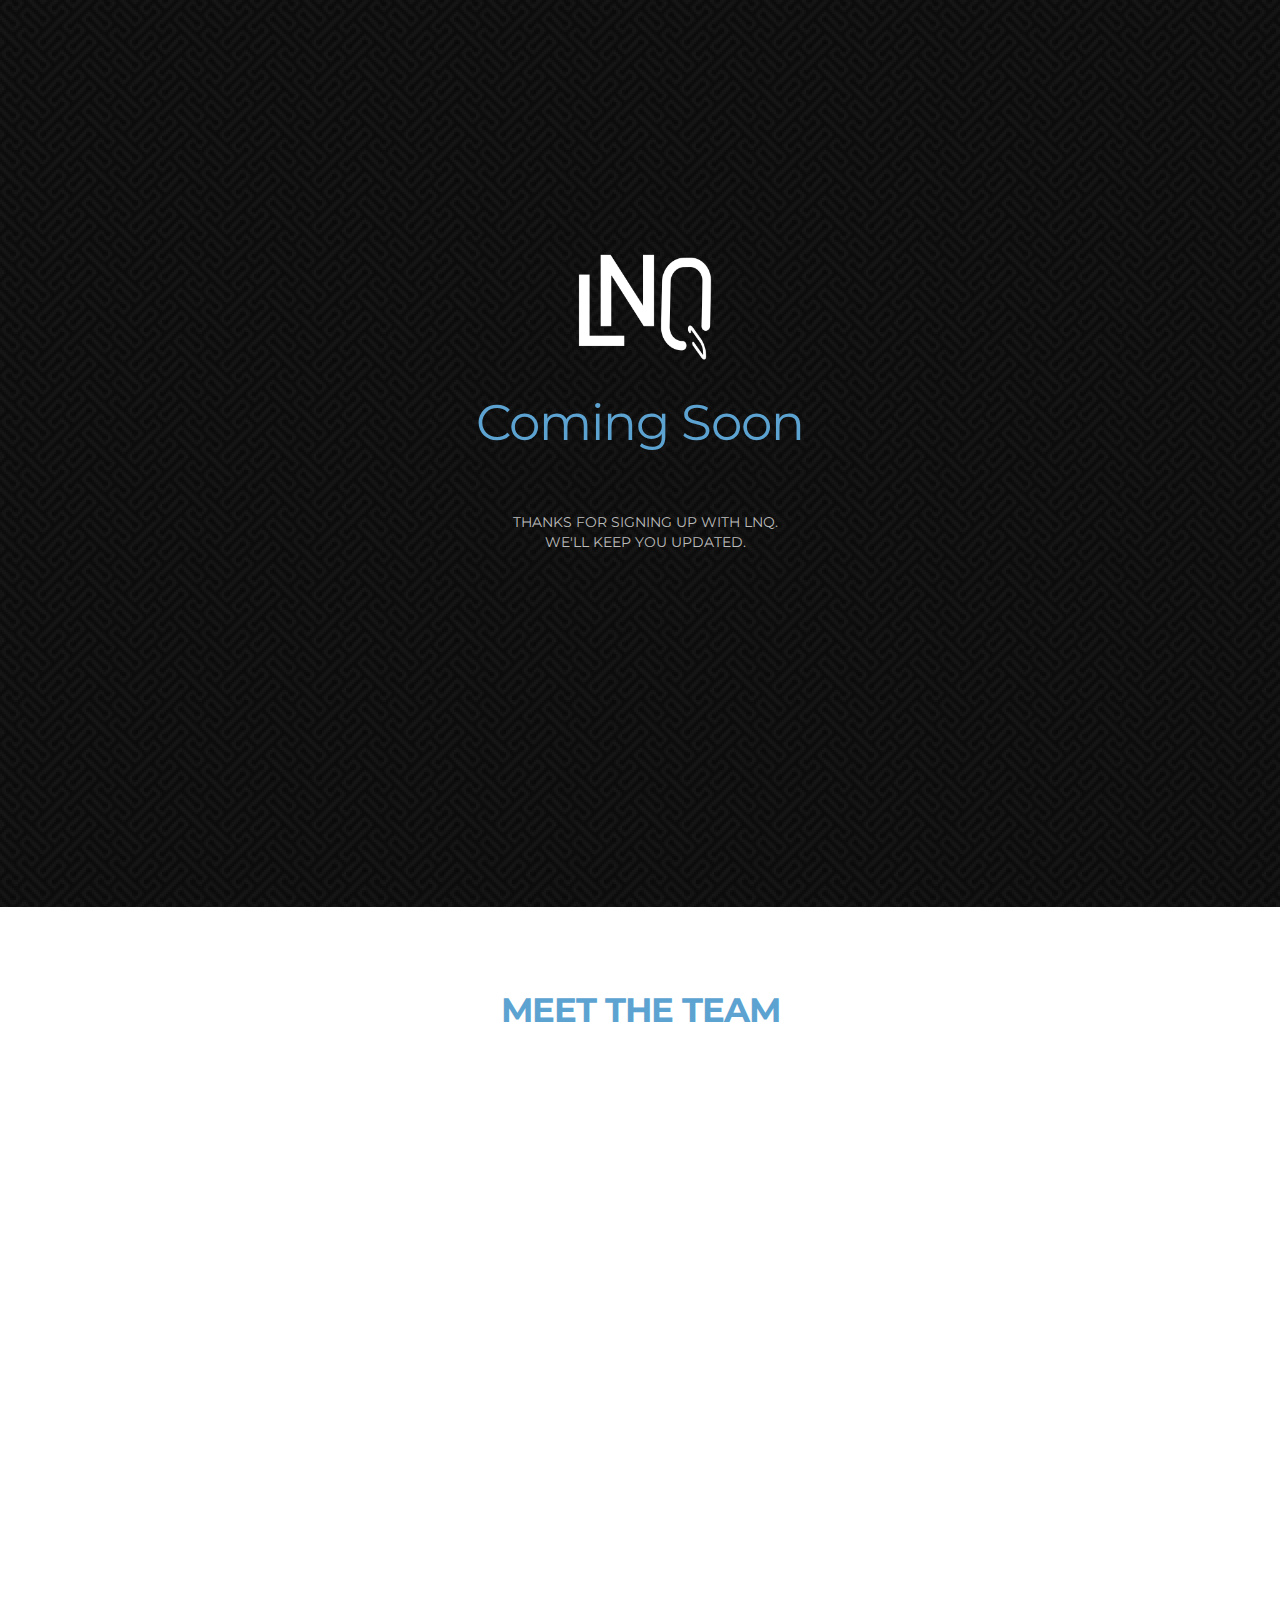
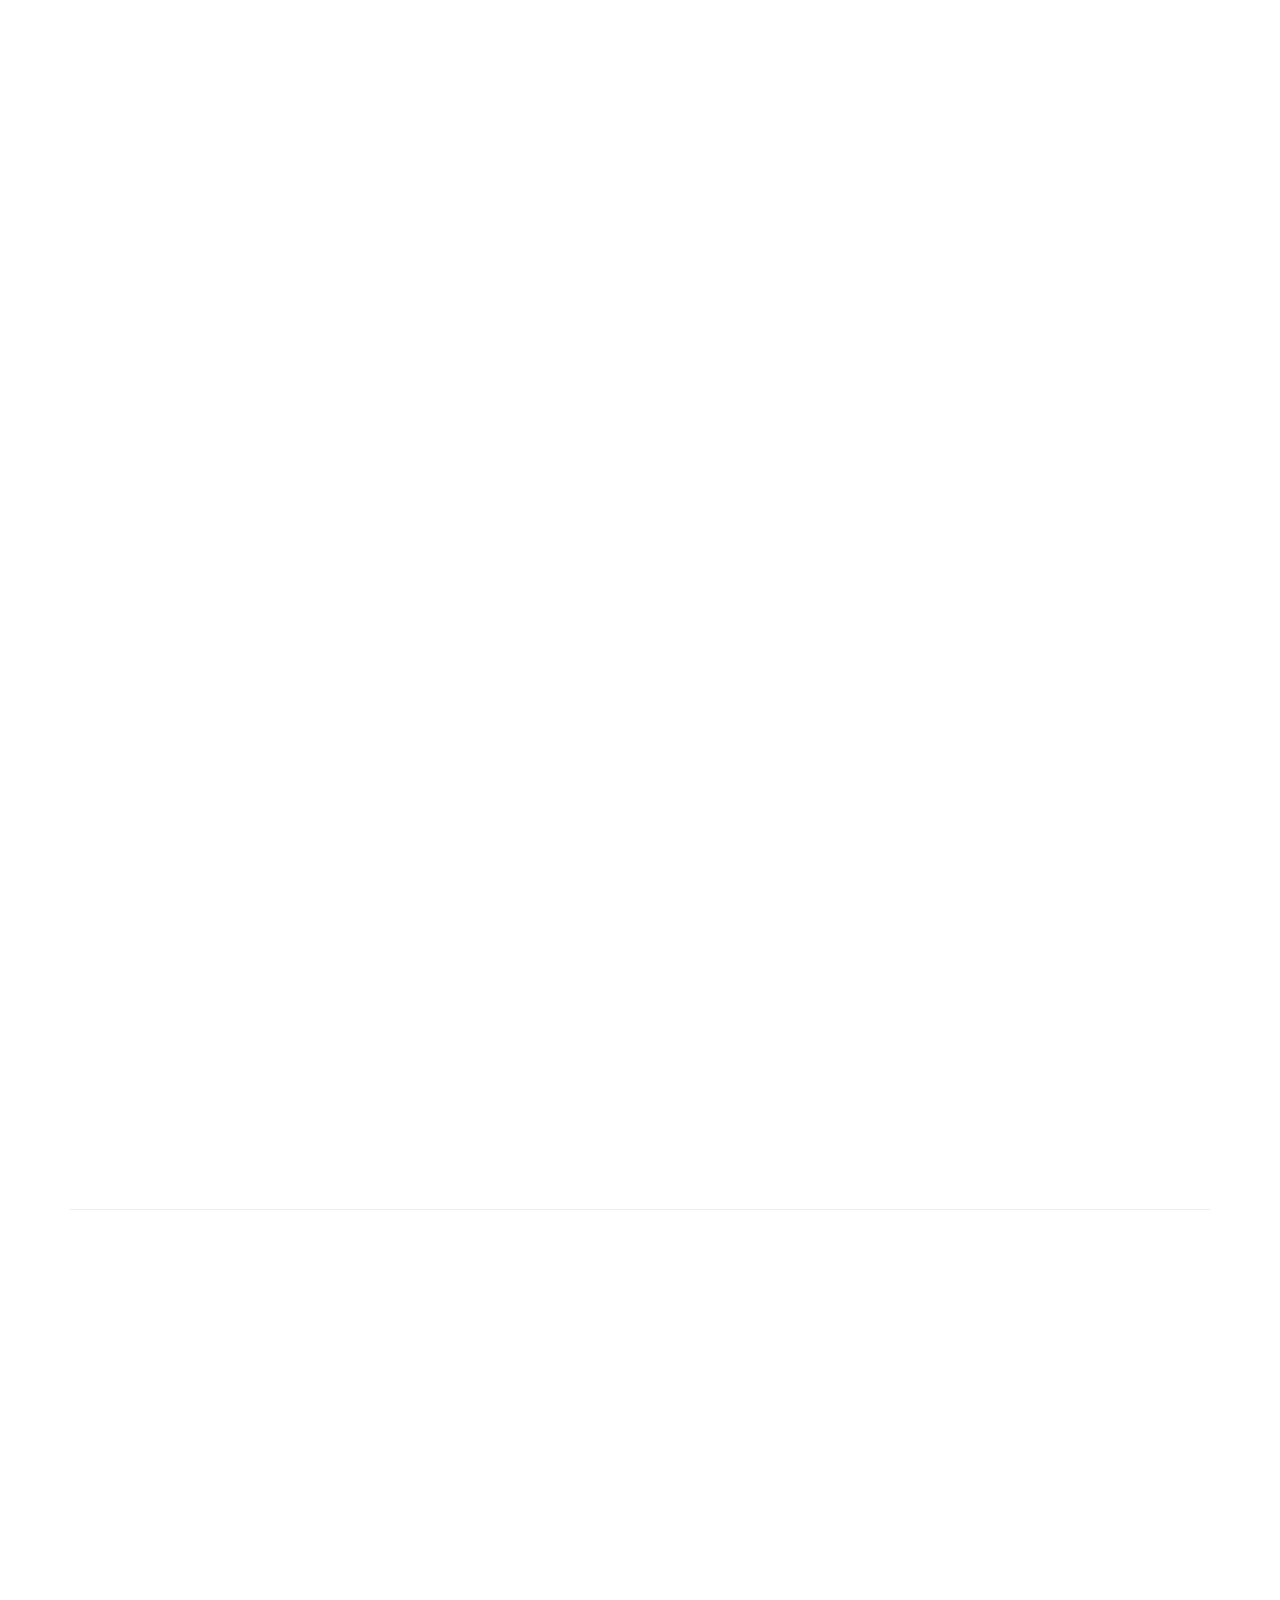
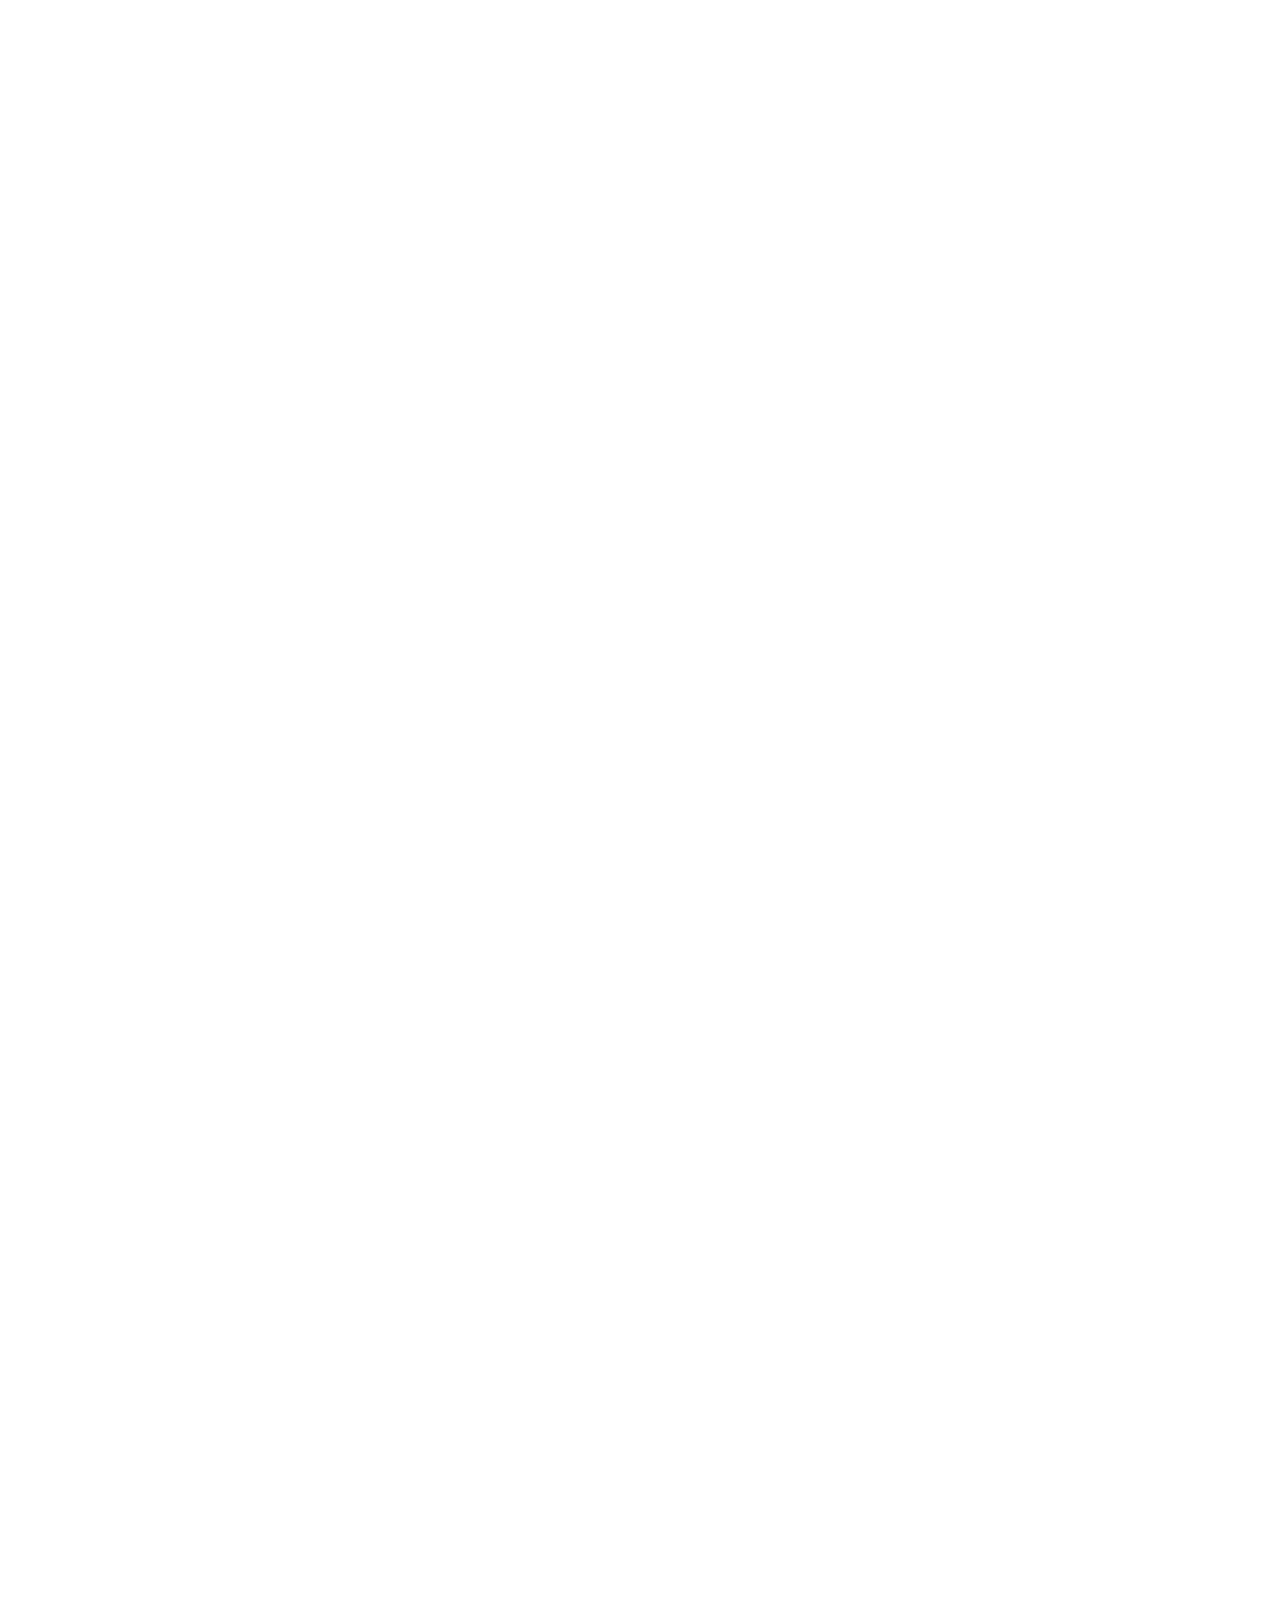
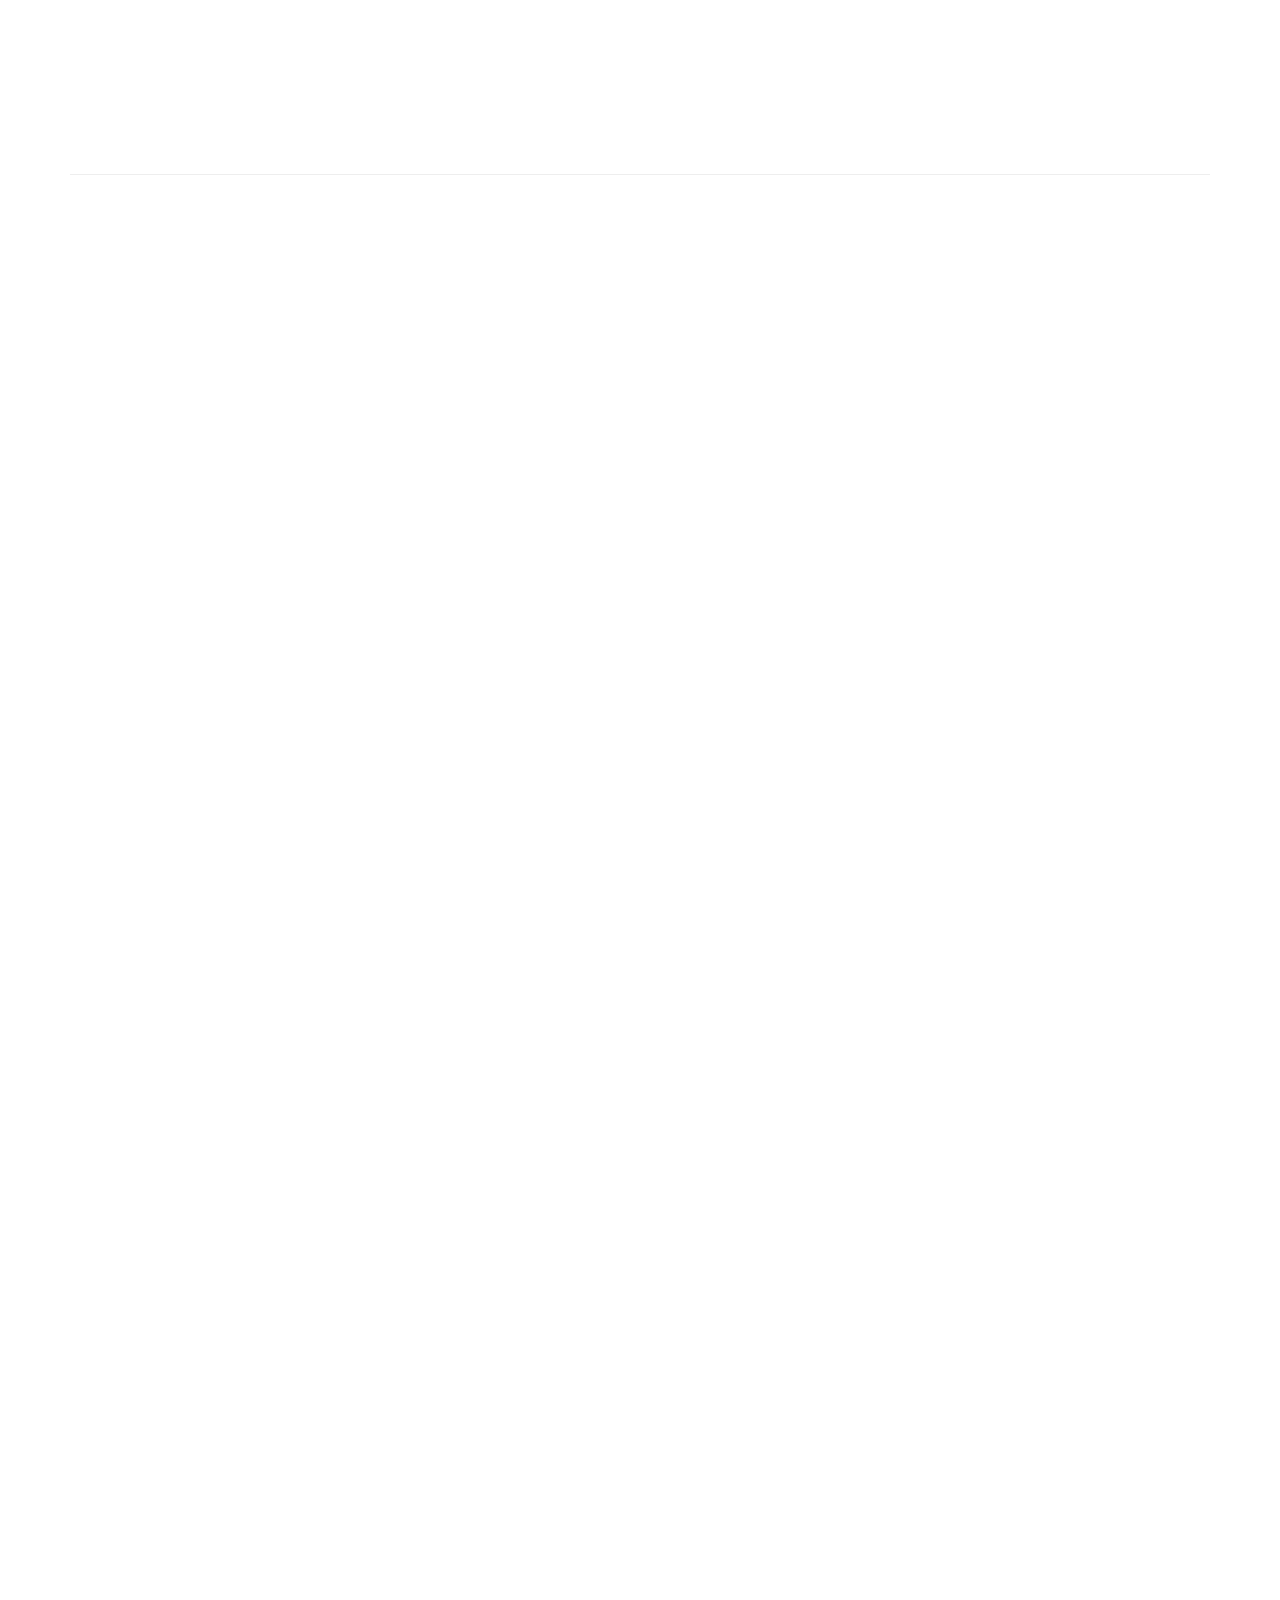
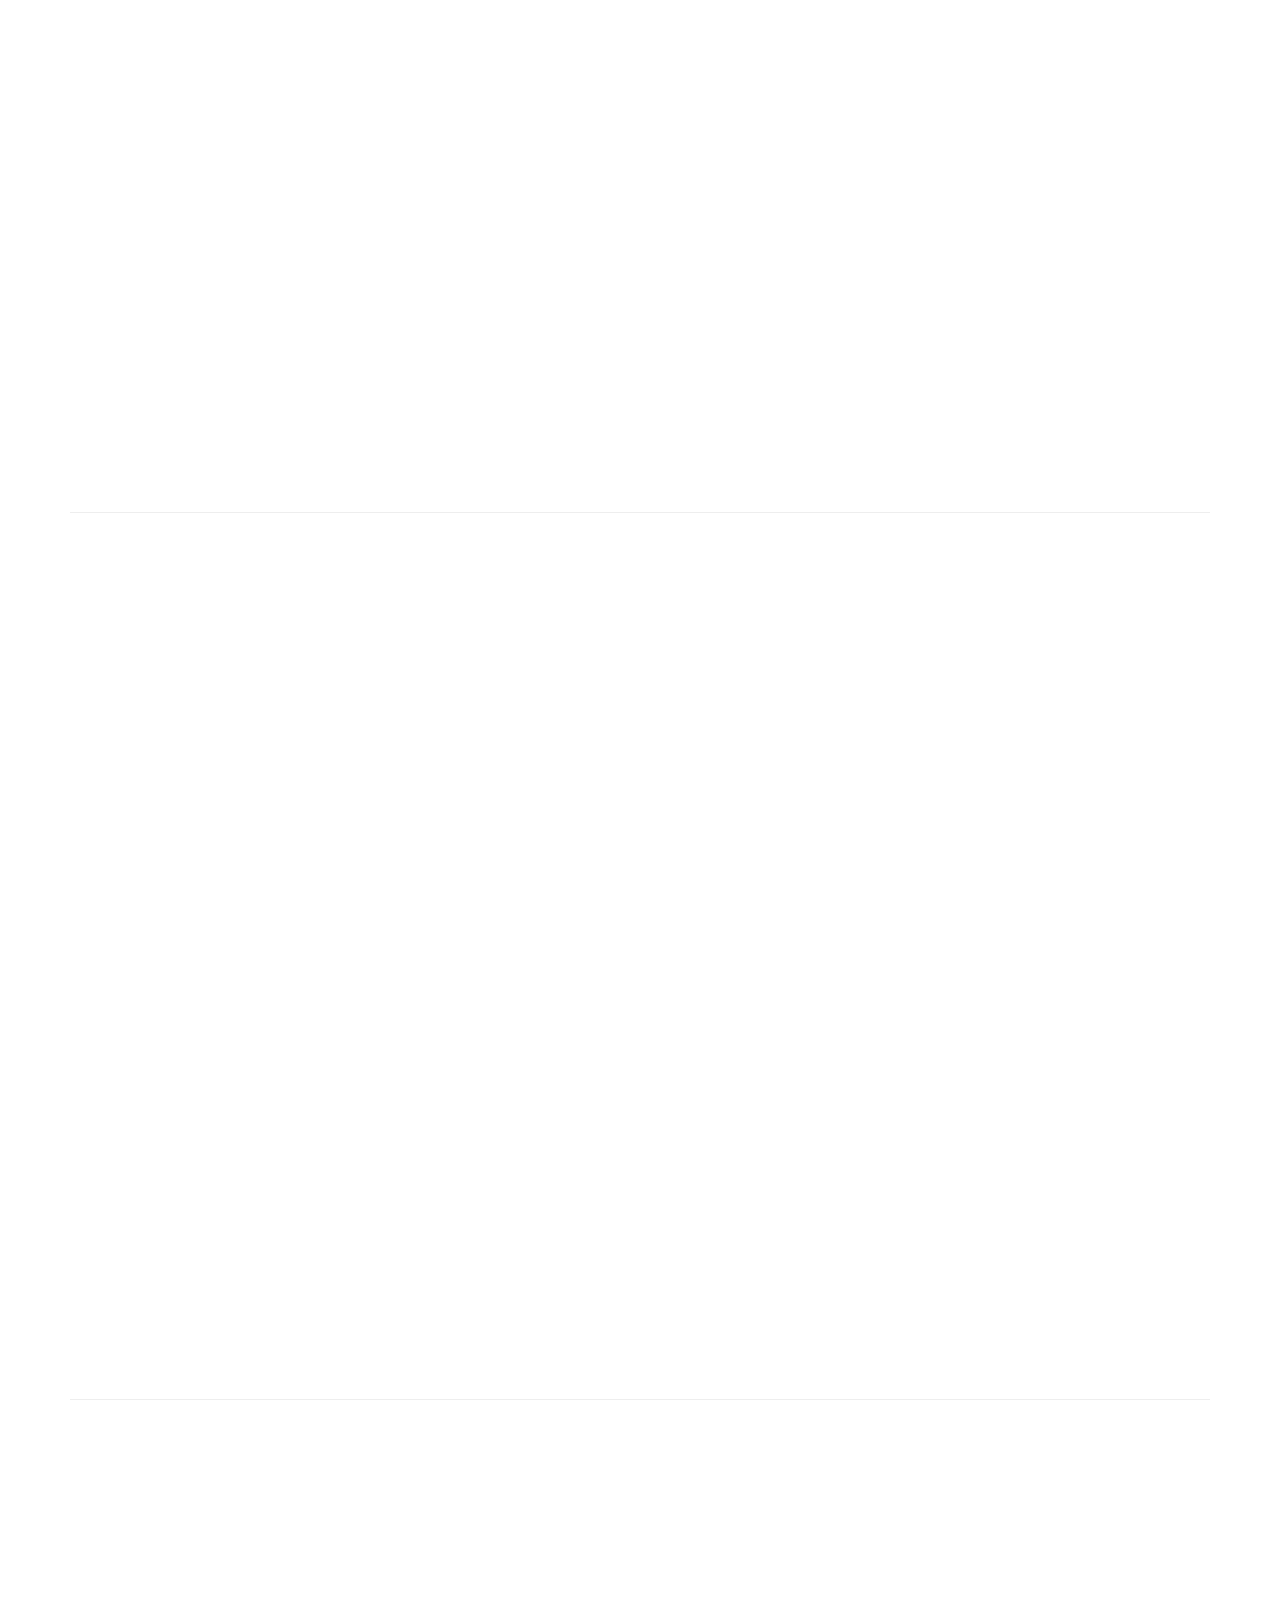
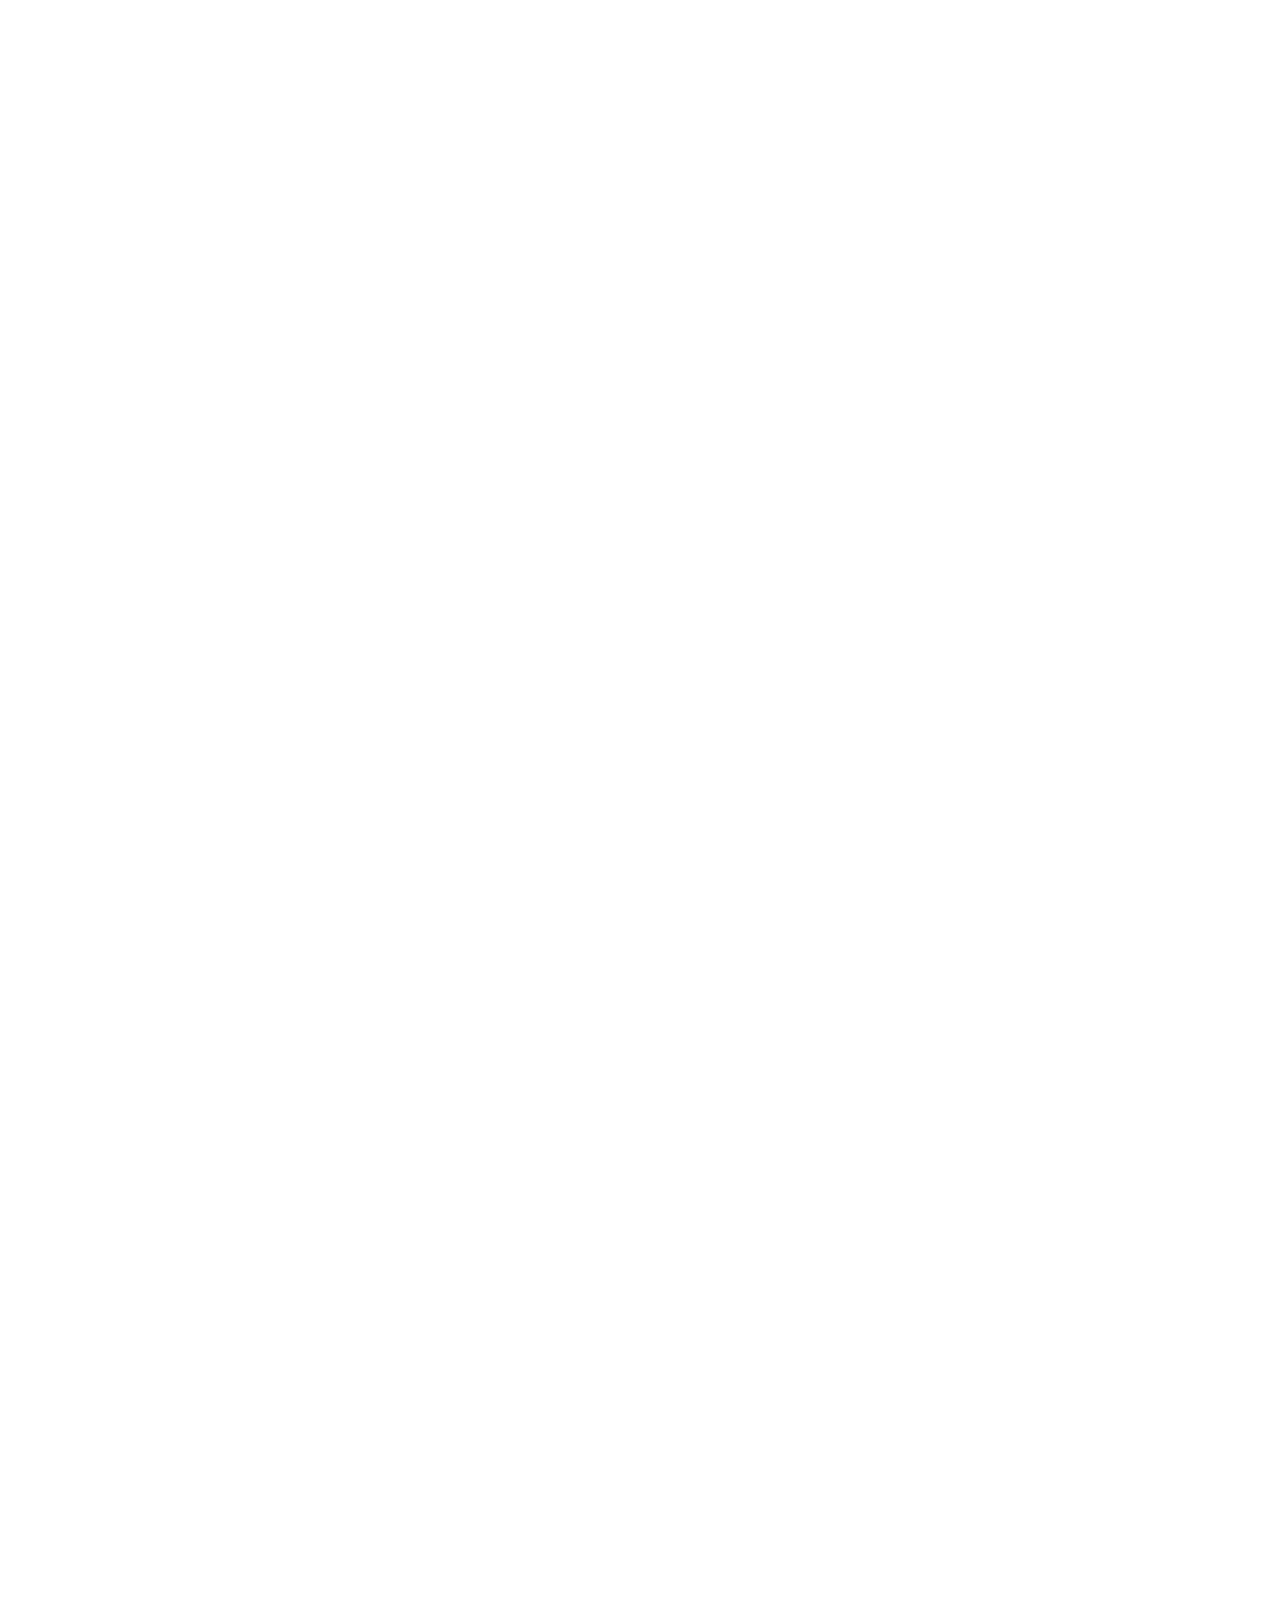
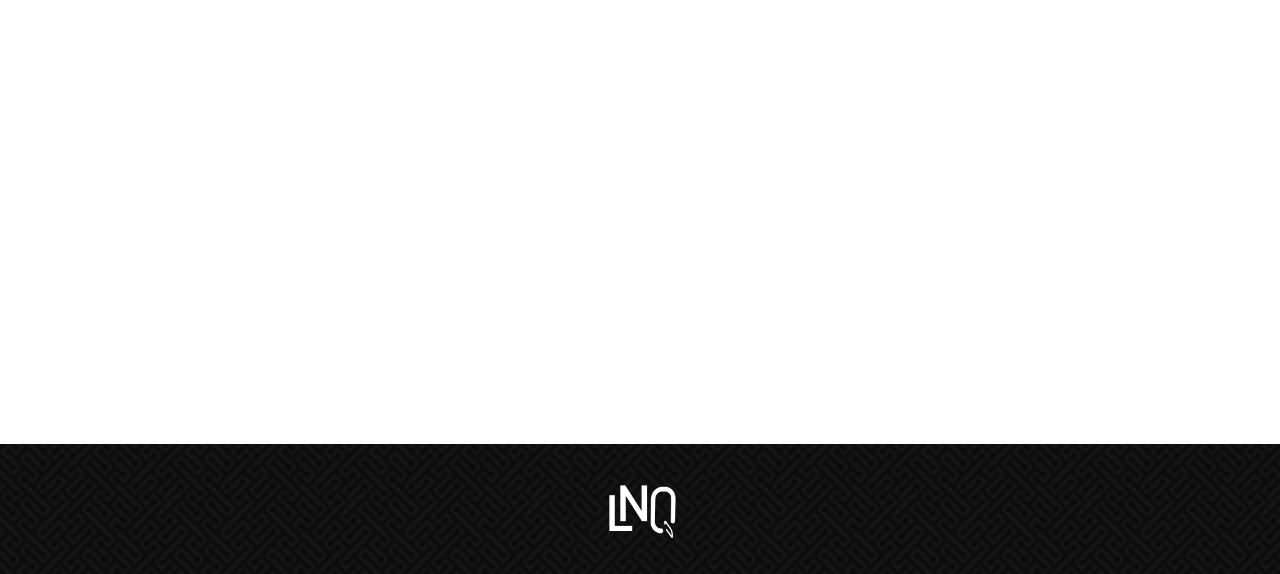
==== commit ead56827: "add jennifer's linkedin to her profile on both pages" ====
--- a/thanks-for-signing-up.html
+++ b/thanks-for-signing-up.html
@@ -77,8 +77,13 @@
                 </div> -->
                 <div class="row">
                     <div class="col-sm-6 leader-1">
-                        <h3>Ahsan Awan</h3>
+                        <h3>Ahsan Awan</h3>                         
                         <span>Co-founder, Chief Executive Officer</span>
+                        <div class="social-icons text-center">
+                            <a href="https://www.linkedin.com/in/ahsanawan/?authType=NAME_SEARCH&authToken=YmVn&locale=en_US&trk=tyah&trkInfo=clickedVertical%3Amynetwork%2CclickedEntityId%3A5090872%2CauthType%3ANAME_SEARCH%2Cidx%3A1-1-1%2CtarId%3A1484940628060%2Ctas%3Aahsan" target="none"><img src="img/social_linkedin.png"></a>
+                            <a href="https://plus.google.com/117969772946400293436" target="none"><img src="img/social_googleplus.png"></a>
+
+                        </div>                         
                         <p>Ahsan Awan is a founder, Board Director, and CEO of LNQ Systems, as well as the founder and CEO of American Presswire. He is the former CEO of Occulex, an augmented reality medical device and imaging technology developer, and former CEO of Global CINRG, a multinational biopharma CRO. He also served as founding Director of the Clinical Trials Division of Pharmalink, Inc., a pharmaceutical product reverse distributor, as well as Director of Development at California Northstate University.</p>
                     </div><!-- end .col-sm-6 -->
                     <div class="col-sm-6">
@@ -90,7 +95,7 @@
         </div>
         <div class="team-leader-block clearfix">
             <div class="team-leader-box  wow fadeInDown delay-03s">
-                <!-- <div class="team-leader wow fadeInDown delay-03s"> 
+<!--                 <div class="team-leader wow fadeInDown delay-03s"> 
                     <div class="team-leader-shadow"><a href="#"></a></div>
                     <img src="img/generic-profile-photo.jpg" alt="">
                     <ul>
@@ -102,8 +107,13 @@
                 </div> -->
                 <div class="row">
                     <div class="col-sm-6 leader-3">
-                        <h3>Neil Manning</h3>
+                        <h3>Neil Manning</h3>                      
                         <span>Co-founder, Chief Operating Officer</span>
+                        <div class="social-icons text-center">
+                            <a href="https://www.linkedin.com/in/neilmanning/?authType=NAME_SEARCH&authToken=hro4&locale=en_US&trk=tyah&trkInfo=clickedVertical%3Amynetwork%2CclickedEntityId%3A5144003%2CauthType%3ANAME_SEARCH%2Cidx%3A1-1-1%2CtarId%3A1484940611588%2Ctas%3Aneil%20manning" target="none"><img src="img/social_linkedin.png"></a>
+                            <a href="https://twitter.com/nmann1" target="none"><img src="img/social_twitter.png"></a>
+                            <!-- <a href="https://www.facebook.com/nmann1?ref=br_rs" target="none"><img src="img/social_facebook.png"></a> -->
+                        </div>                          
                         <p>Neil Manning is a founder, Board Director, and COO of LNQ Systems, an Executive Director of American Presswire, and Manager of Professional Services at a fortune 500 software development firm. He is a former project executive at EPIQ Systems, a legal services firm that facilitated numerous large Class Action lawsuits including the creation of software to process claims, determine awards, and deliver payments to class members.</p>
                     </div><!-- end .col-sm-6 -->
                     <div class="col-sm-6">
@@ -129,6 +139,11 @@
                     <div class="col-sm-6 leader-4">
                         <h3>Alison Ostendorf</h3>
                         <span>Co-founder, Chief Product Officer</span>
+                        <div class="social-icons text-center">
+                            <a href="https://www.linkedin.com/in/alison-ostendorf-6a36a020/" target="none"><img src="img/social_linkedin.png"></a>
+                            <a href="https://twitter.com/OstendorfAlison" target="none"><img src="img/social_twitter.png"></a>  
+                            <a href="http://alisonostendorf.com/" target="none"><img src="img/icon_desktop.png"></a>                       
+                        </div>
                         <p>Alison Ostendorf is a founder, Board Director, and CPO of LNQ Systems, as well as the founder of Responsive Redesign, and founder of Conscious Office Inc., a business products supplier focused on green supply chain and scalable environmental sustainability. She is a former licensed real estate agent in the state of New York, as well as a highly experienced laboratory scientist focused on optical fluorescence and confocal microscopy focused on improving targeting and mapping of cell activity and interaction. Ms. Ostendorf is also an experienced lighting design and stage management expert with nearly a decade of experience involving over 120 different shows in the San Francisco Bay Area and New York City.</p>
                     </div><!-- end .col-sm-6 -->
                     <div class="col-sm-6">
@@ -205,6 +220,11 @@
                     <div class="col-sm-6 leader-1">
                         <h3>James Gleason</h3>
                         <span>Chief Financial Officer</span>
+                        <div class="social-icons text-center">
+                            <a href="https://www.linkedin.com/in/james-gleason-03b5a73/" target="none"><img src="img/social_linkedin.png"></a>
+                            <!-- <a href="https://www.facebook.com/jim.gleason.967" target="none"><img src="img/social_facebook.png"></a>                             -->
+                        </div>
+                        
                         <p>James Gleason is a Board Director and CFO of LNQ Systems, as well as a Senior Manager of Operations Finance at Masimo Corp., a leading publicly-traded medical technology company. He is a former Finance Manager and Senior Analyst at Ciena Corp. and MetLife, former VP of Finance at Digital Broadband, Inc., and a former finance consultant with significant experience at Ingram Micro, Taco Bell Corp, El Pollo Loco, and Diedrich Coffee.</p>
                     </div><!-- end .col-sm-6 -->
                     <div class="col-sm-6">
@@ -256,6 +276,9 @@
                     <div class="col-sm-6 leader-2">
                         <h3>Jennifer Truong</h3>
                         <span>Director of Operations</span>
+                        <div class="social-icons text-center">
+                            <a href="https://www.linkedin.com/in/jennifer-ks-truong" target="none"><img src="img/social_linkedin.png"></a>
+                        </div>                            
                         <p>Jennifer Truong is the Director of Operations of LNQ Systems and a Registered Nurse at the Miller Children’s and Women’s Hospital (Long Beach, CA) and Children’s Hospital of Orange County (Orange, CA). She is a former Operations Manager at Merrill Corp, a provider of technology-enabled platforms for secure content sharing, communications and disclosure services for regulated industries, as well as a former Site Supervisor and Senior Project Manager at RR Donnelley, a global integrated service provider of optimized multichannel marketing and business communication solutions.</p>
                         <p>Ms. Truong is an agile cross-functional team leader. Her achievements and success in the financial communications and healthcare fields have been widely recognized. She has implemented continuous improvement and 5S methodology initiatives to streamline workflows, overseen multi-million dollar site budgets, and she has been the cross-functional contact lead across multiple functional groups including investment banking, legal, accounting, and executive management. She has coordinated SEC filings, initial public offerings, mergers and acquisitions, debt transactions, annual and quarterly reports, as well as press releases published on US, European and Asian exchanges dealing with companies such as Google, HP/Compaq, TiVo, Deutsche Telekom, Edwards Life Sciences, Masimo, Satyam, and Christian Dior. She has international operations experience working in Paris, London, and Frankfurt, and in Haiti.</p>
                     </div><!-- end .col-sm-6 -->
@@ -438,6 +461,9 @@
                     <div class="col-sm-6 leader-2">
                         <h3>Shane Hoover</h3>
                         <span>Board Director</span>
+                        <div class="social-icons text-center">
+                            <a href="www.linkedin.com/in/shane-hoover-bb48511" target="none"><img src="img/social_linkedin.png"></a>
+                        </div> 
                         <p>Shane Hoover is a member of the Advisory Board of LNQ Systems and the Founder and Managing Partner of Hoover Capital, LLC. He provides consultative leadership focused on public and private finance, economics, market valuation, regulatory compliance, corporate cash management, mergers and acquisitions, and general forward-looking forecast-focused financial auditing. He delivers critical perspective pertaining to discretionary and non-discretionary investment by individuals and corporations, as well as private equity.</p>
                     </div><!-- end .col-sm-6 -->
                     <div class="col-sm-6">
--- a/css/lnq-styling.css
+++ b/css/lnq-styling.css
@@ -86,6 +86,20 @@
    position: relative;
    bottom: -22px;
 }
+.rc-anchor-light {
+	background: black !important;
+	color: white !important;
+}
+.g-recaptcha {
+	background: black !important;
+	color: white !important;
+}
+.social-icons a img {
+	height: 18px;
+	position: relative;
+	top: -10px;
+	margin: 5px;
+}
 .team .row p{
 	text-align: left;
 	text-indent: 35px;
